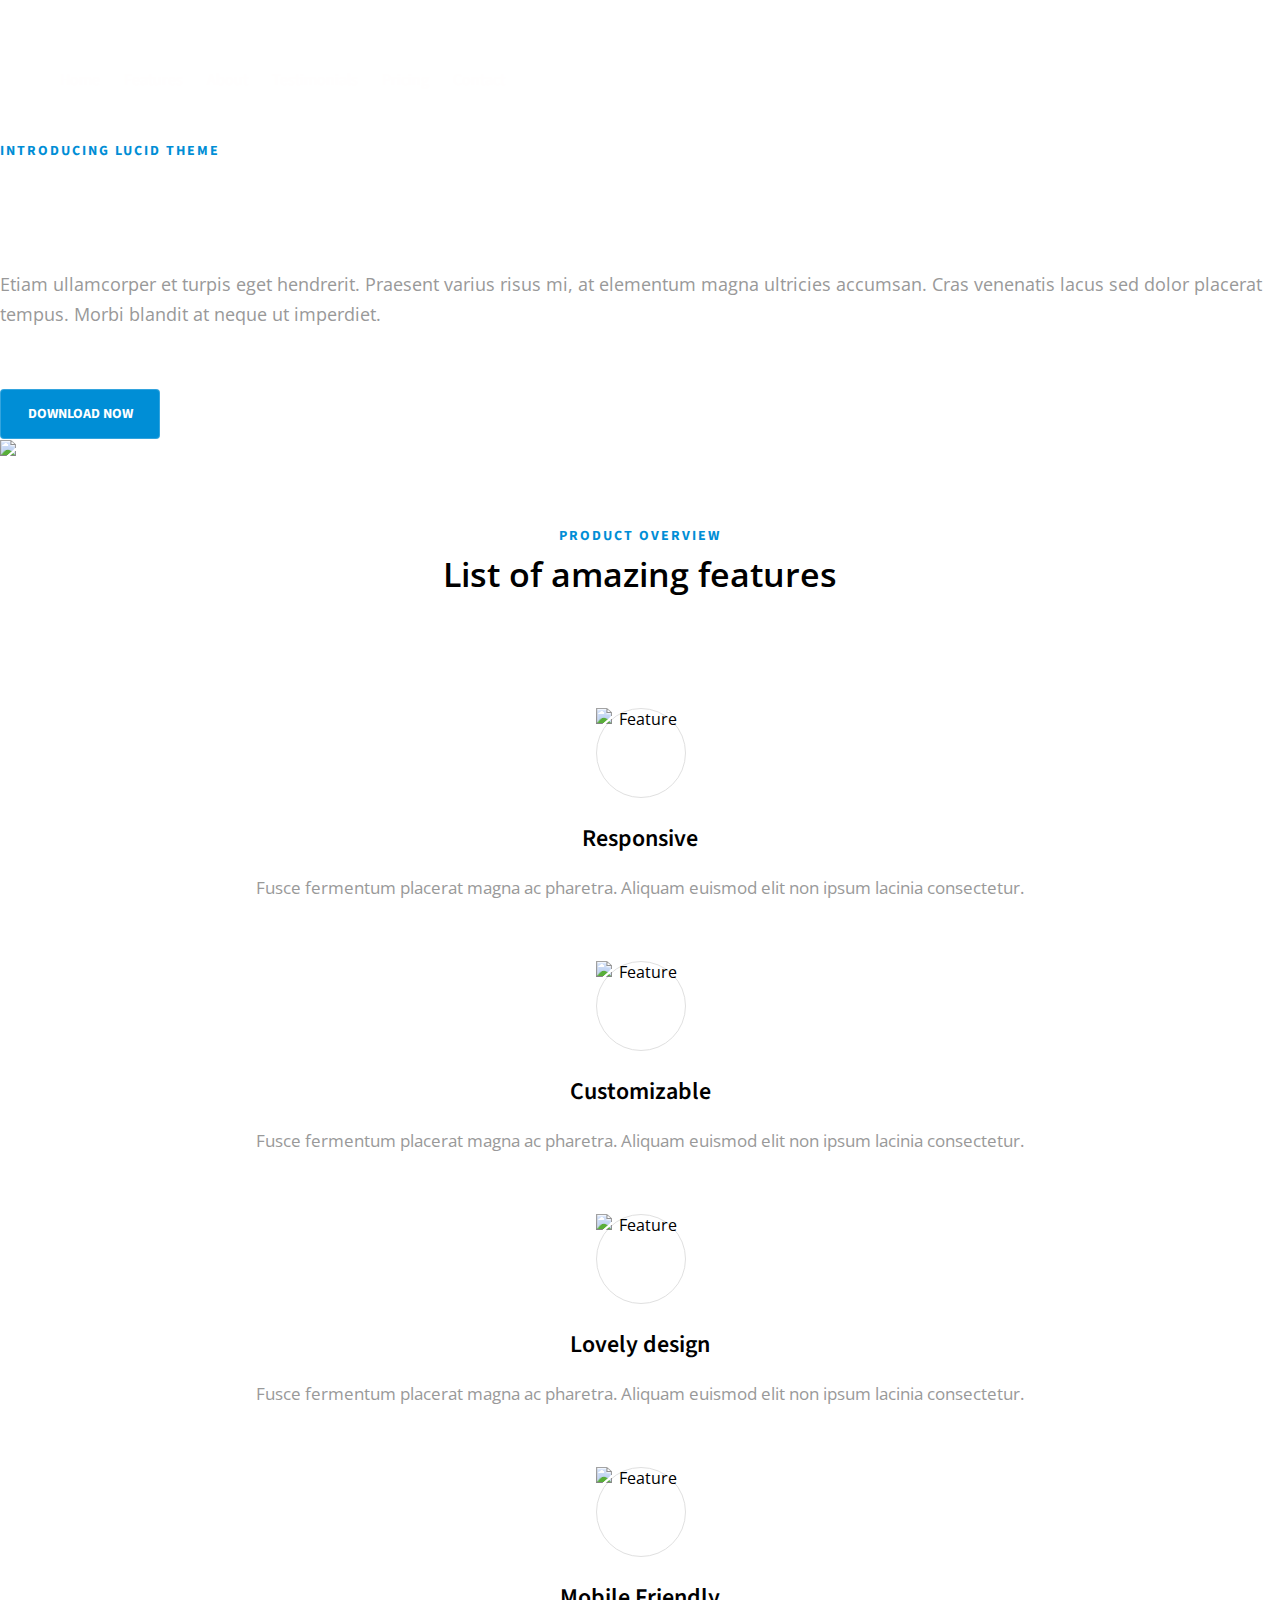
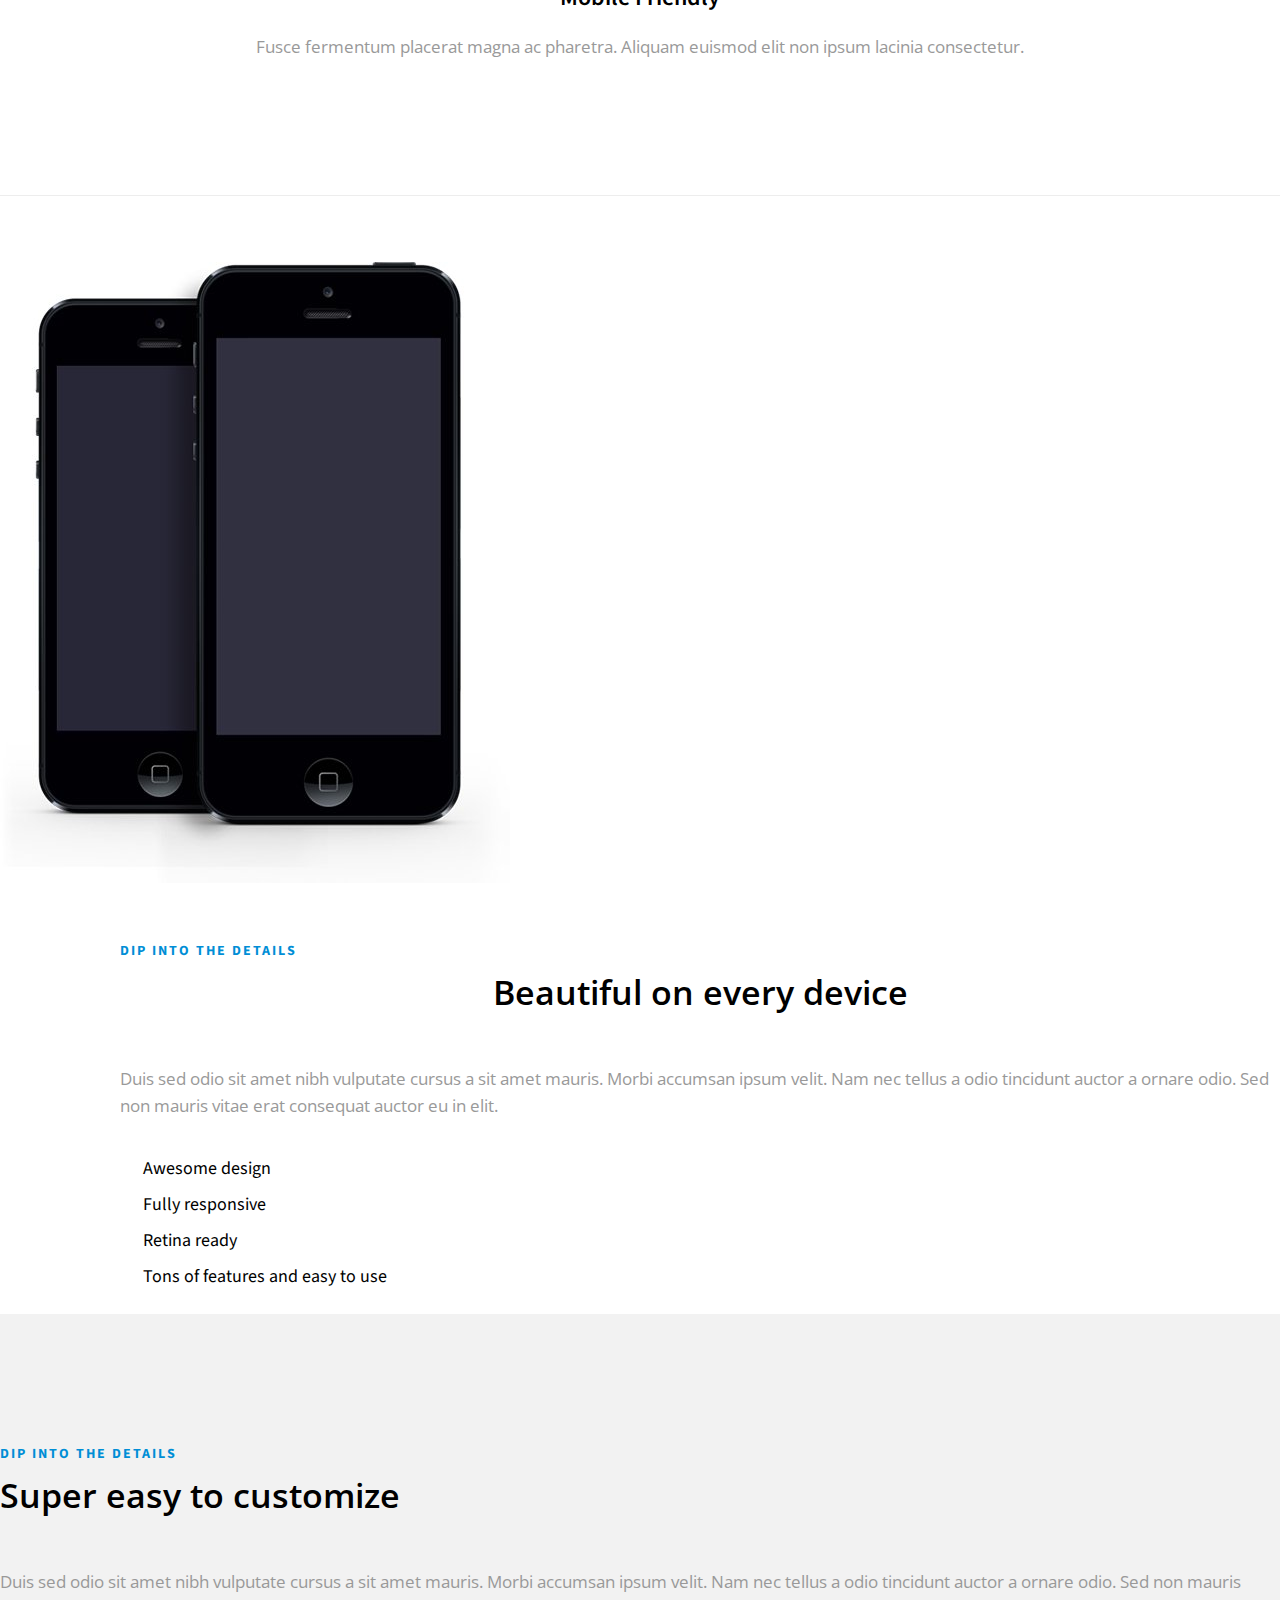
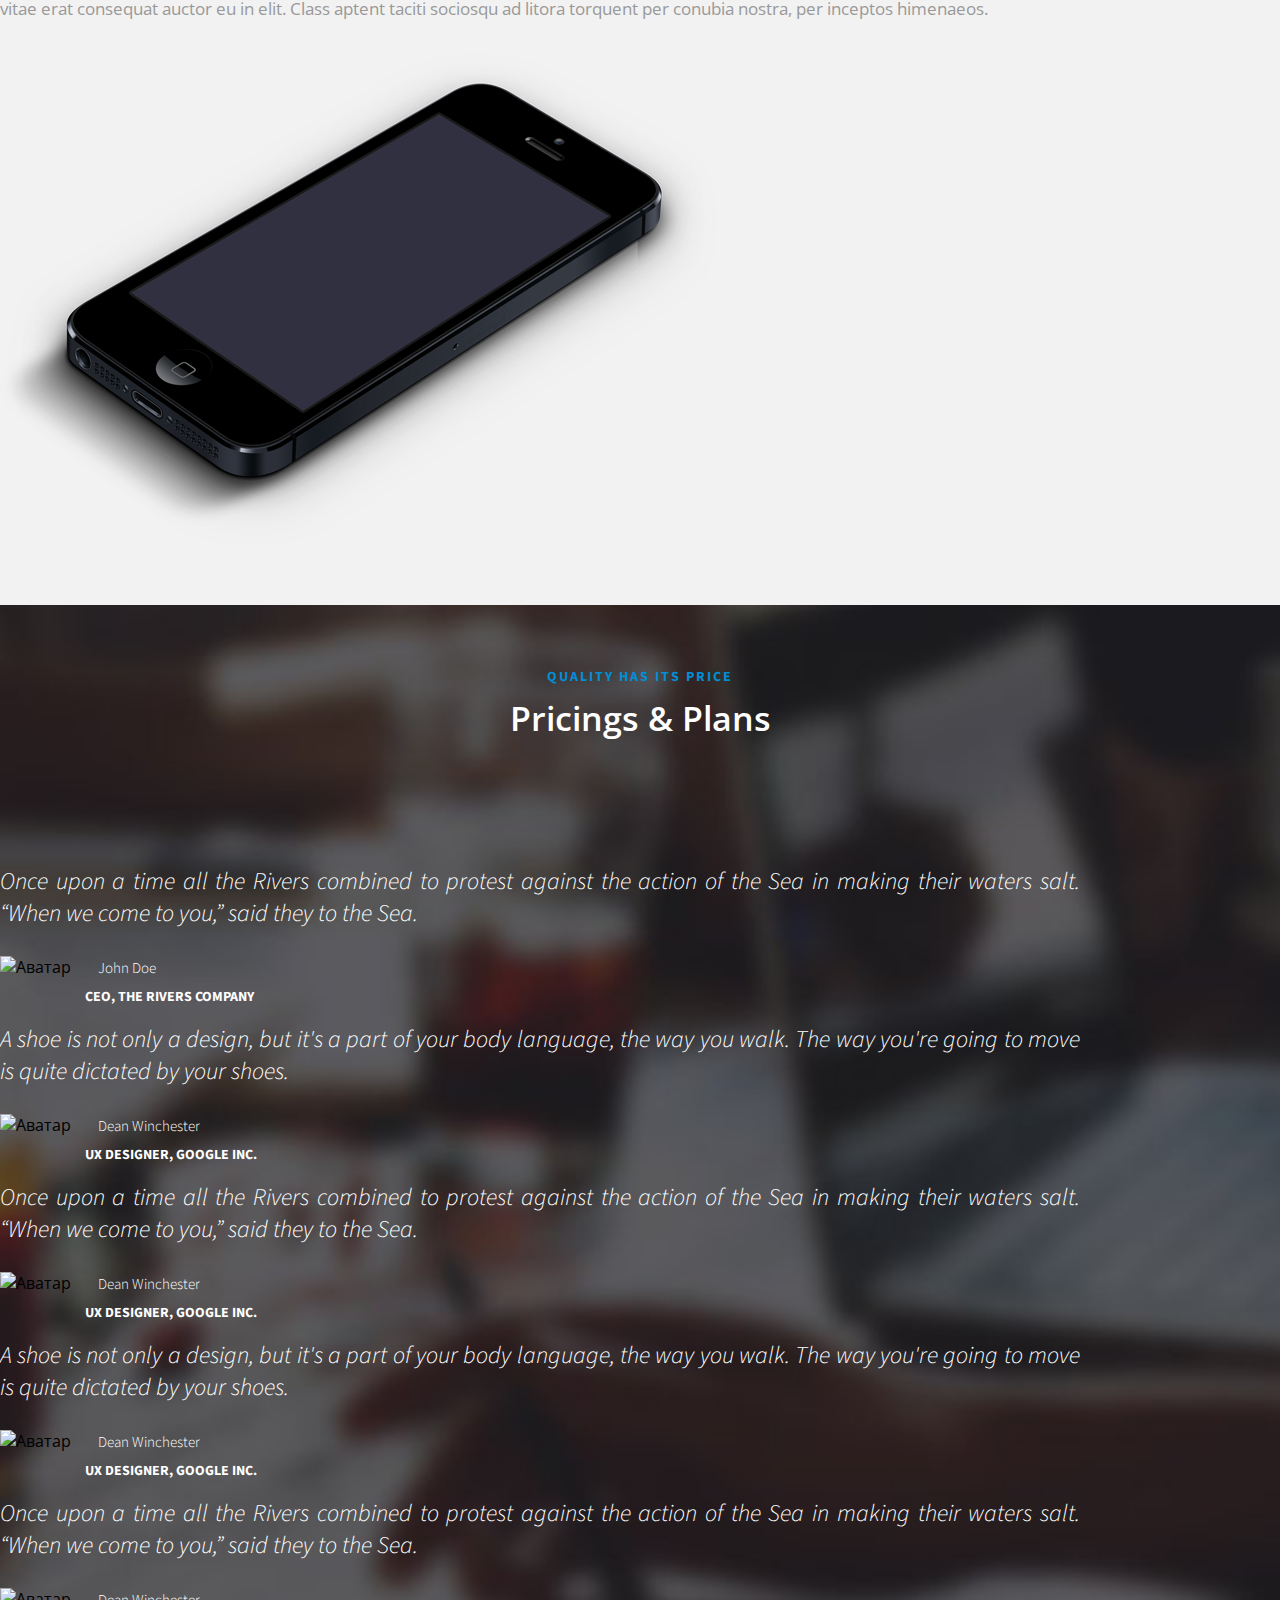
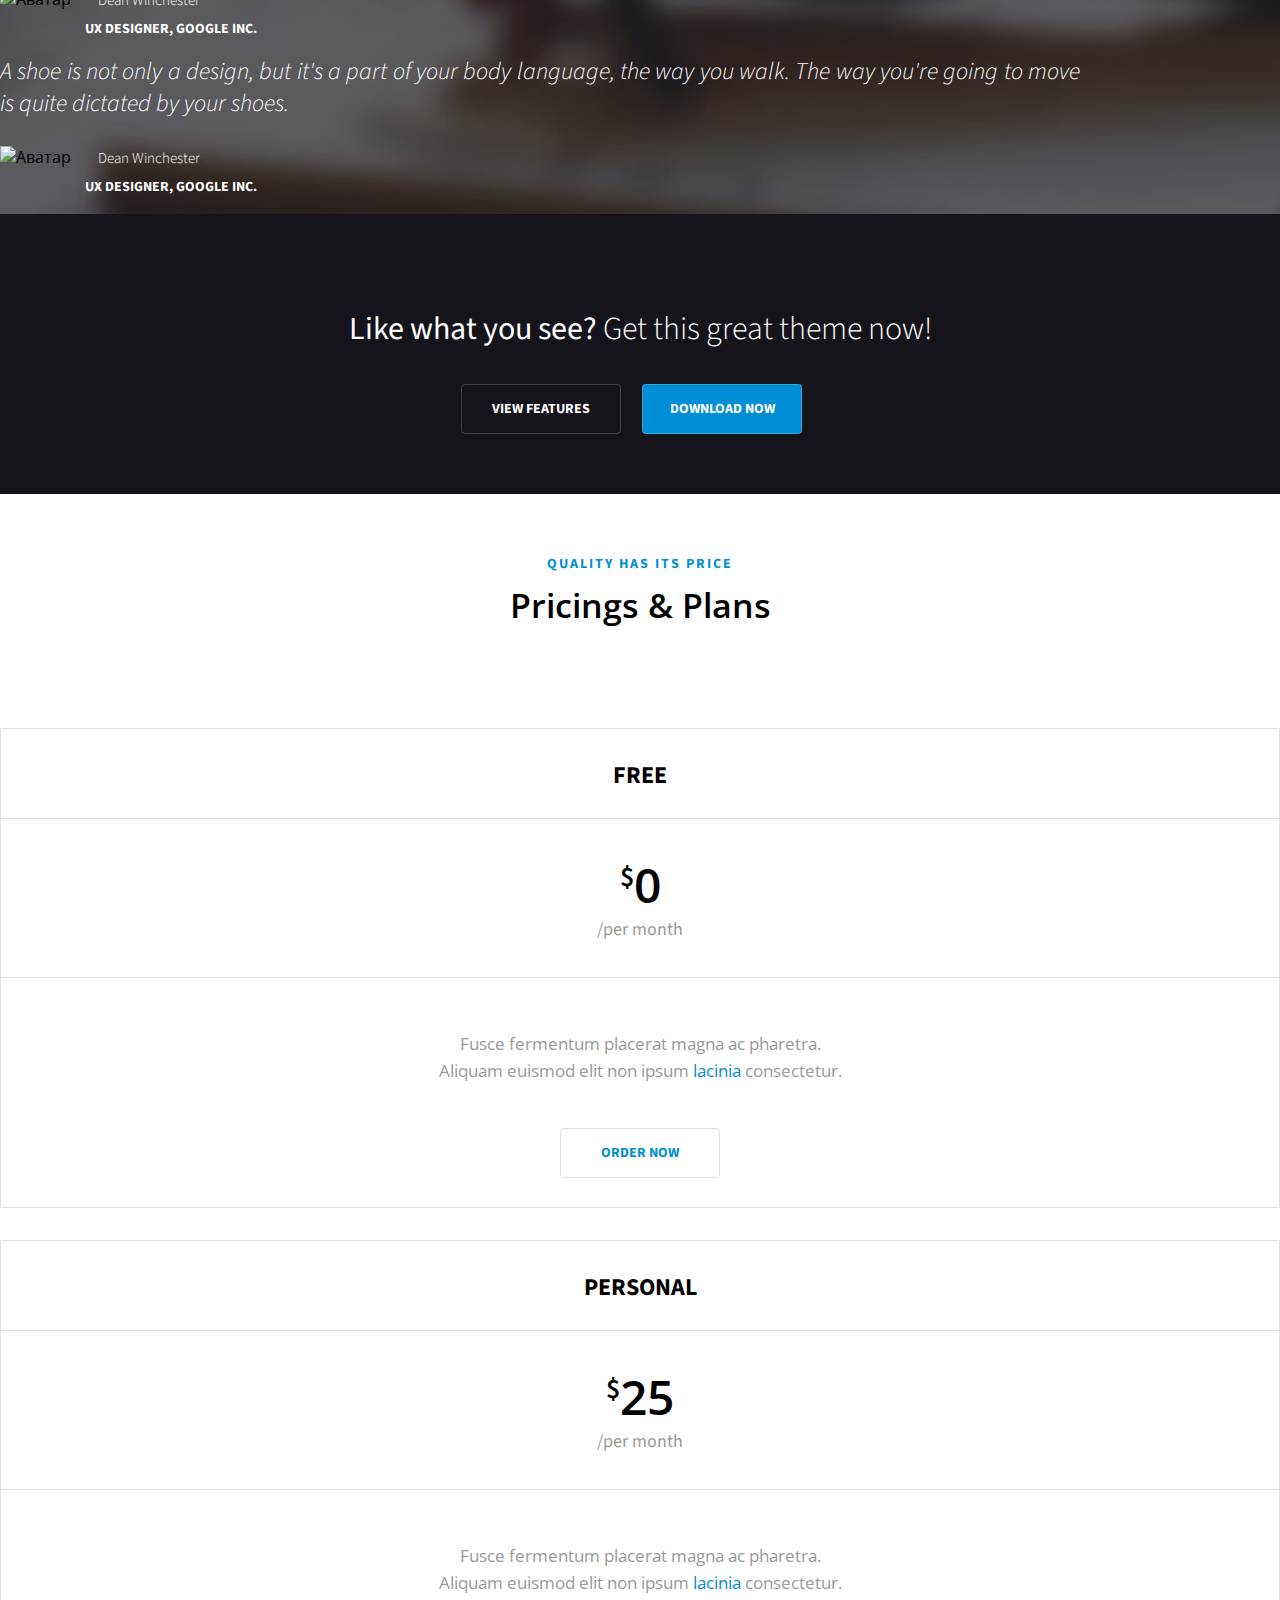
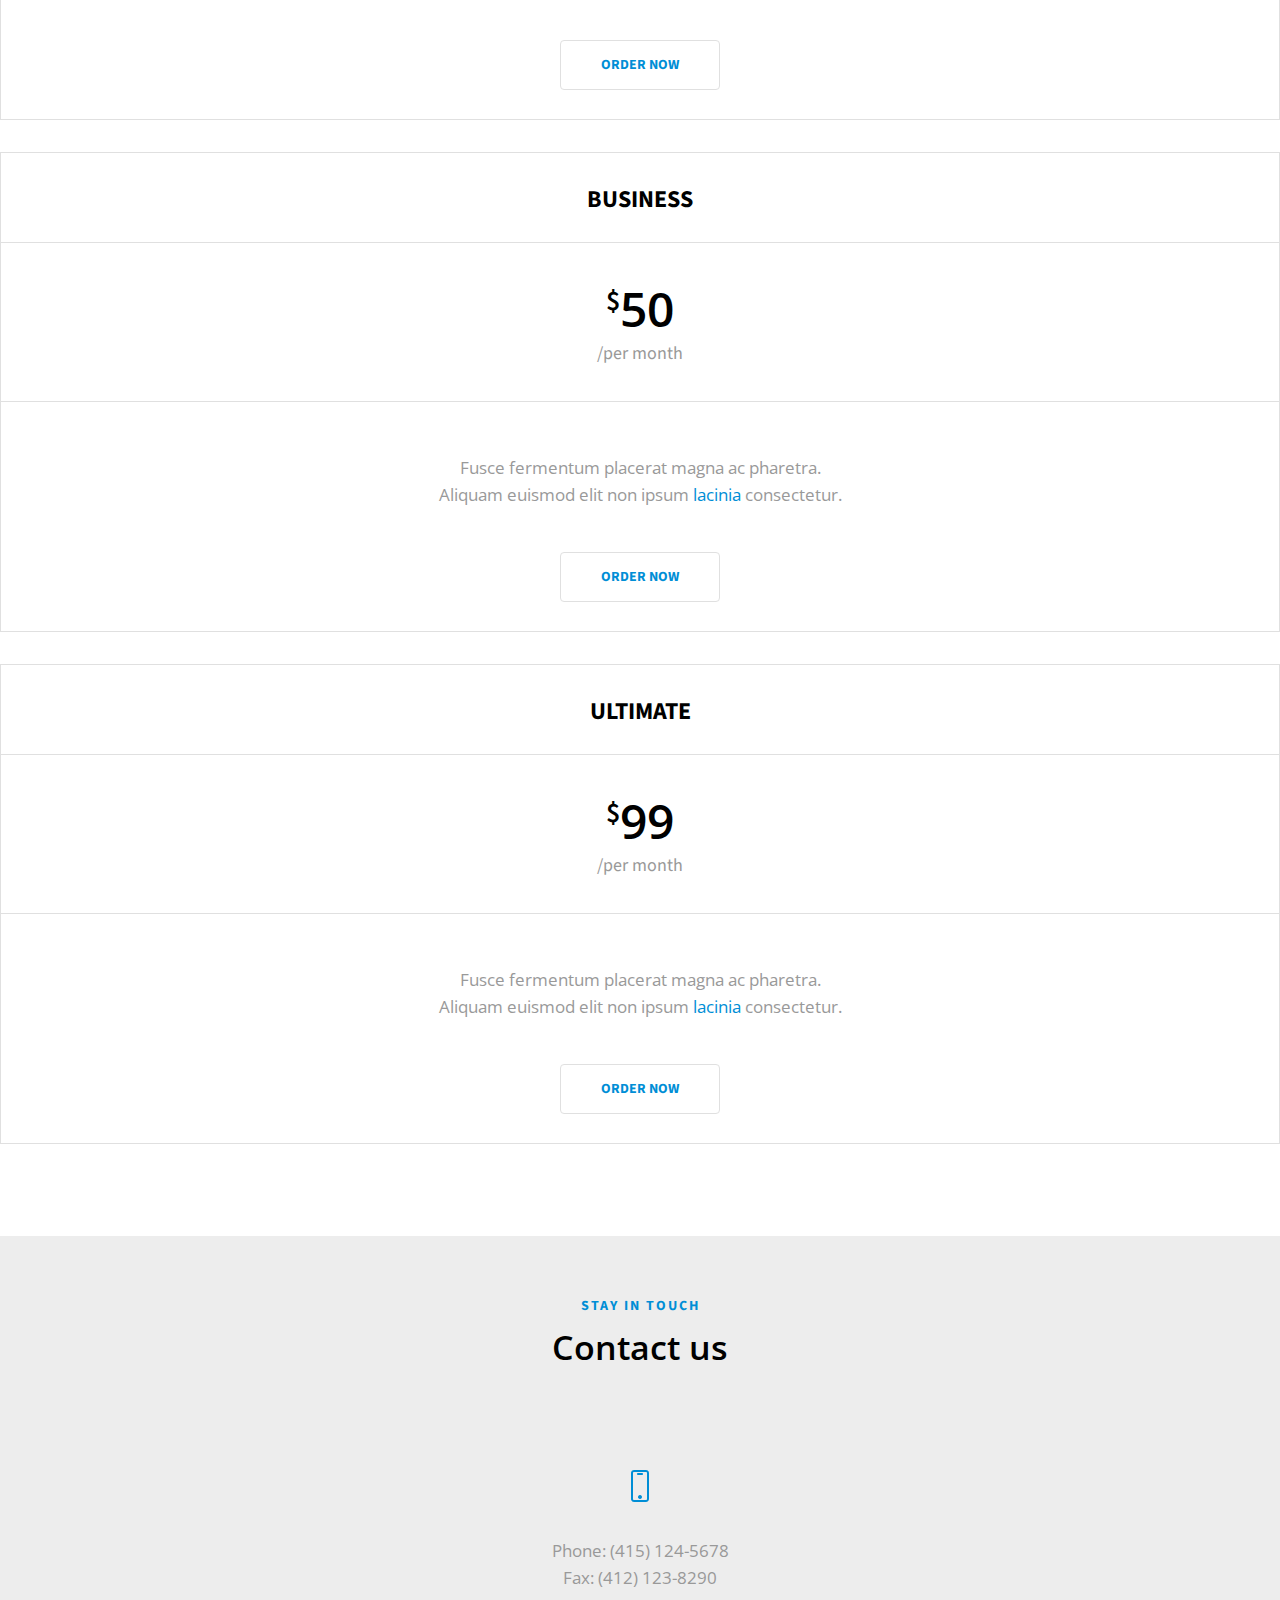
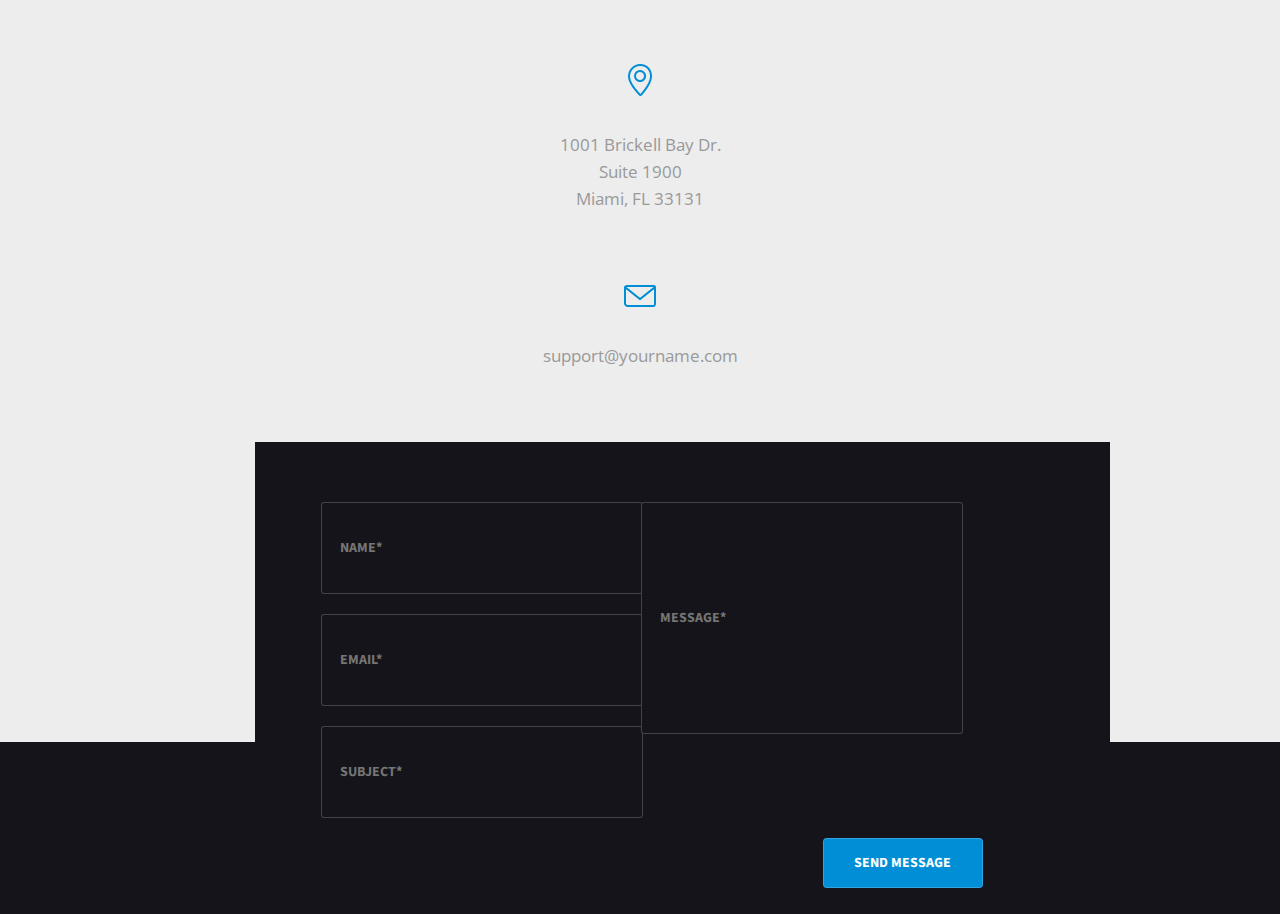
==== index.html @ e07c8252 "Update index.html" ====
<!DOCTYPE html>
<html lang="en">
  <head>
    <meta charset="utf-8">
    <meta http-equiv="X-UA-Compatible" content="IE=edge">
    <meta name="viewport" content="width=device-width, initial-scale=1">
    <!-- The above 3 meta tags *must* come first in the head; any other head content must come *after* these tags -->
    <title>Lucid</title>

    <!-- Подключаю шрифты -->
    <link href="https://fonts.googleapis.com/css?family=Open+Sans" rel="stylesheet">
    <link href="https://fonts.googleapis.com/css?family=Source+Sans+Pro:300,400,600,700,400i" rel="stylesheet">
    <link href="https://fonts.googleapis.com/css?family=Quicksand:700" rel="stylesheet">
    <!-- Bootstrap -->
    <link href="css/bootstrap-grid.css" rel="stylesheet">
    <link href="css/style.css" rel="stylesheet">



  </head>
  <body>
    <header class="header" id="home">
      <div class="container">
        <div class="header-nav">
          <div class="row justify-content-between align-items-center">
            <div class="col-md-auto">
              <div class="logo">Lucid</div>
            </div>
            <!-- /.col -->
            <div class="col-md-auto">
              <div class="header-nav_menu">
                <ul>
                  <li><a href="#home">Home</a></li>
                  <li><a href="#features">Features</a></li>
                  <li><a href="#details">About</a></li>
                  <li><a href="#feedback">Testimonials</a></li>
                  <li><a href="#pricing">Pricing</a></li>
                  <li><a href="#contacts">Contact</a></li>
                </ul>
              </div>
              <!-- /.header-nav_menu -->
            </div>
            <!-- /.col -->
          </div>
          <!-- /.row -->
        </div>
        <!-- /.header-nav -->
        <section class="main">
          <div class="row">
            <div class="col-12 col-md-12 col-lg-6">
              <div class="main-text">
                <div class="main-text_colon">
                  introducing lucid theme
                </div>
                 <!-- /.colon -->
                 <h1 class="main-text_title">
                   Carefully crafted and beautiful landing page.
                 </h1>
                 <!-- /.main-text_title -->
                 <div class="main-text_descr">
                   Etiam ullamcorper et turpis eget hendrerit. Praesent varius risus mi, at elementum magna ultricies accumsan. Cras venenatis lacus sed dolor placerat tempus. Morbi blandit at neque ut imperdiet.
                 </div>
                 <!-- /.main-text_descr -->
                 <button class="btn btn-blue">download now</button>
                 <button class="btn">view features</button>
              </div>
              <!-- /.main-text -->
            </div>
            <!-- /.col-md-5 -->
            <div class="col-12 col-md-12 col-lg-6">
              <div class="main-picture">
                <img src="img/iphone.png" ="iphone">
              </div>
            </div>
            <!-- /.col-md-auto -->
          </div>
          <!-- /.row -->
        </section>
        <!-- /.main -->
      </div>
      <!-- /.container -->
    </header>
    <!-- /.header -->


    <section class="features" id="features">
      <div class="container">
        <div class="features-title">
          <span class="features-title_colon">product overview</span>
          <h2 class="features-title_h2">List of amazing features</h2>
        </div>
        <!-- /.features-title -->
          <div class="row justify-content-center">
            <div class="col-12 col-sm-12 col-md-6 col-lg-3">
              <div class="feature-block">
                <div class="feature-block_img"><img src="img/features/feature-1.png" alt="Feature"></div>
                <!-- /.feature-block_img -->
                <div class="feature-block_title">Responsive</div>
                <!-- /.feature-block_title -->
                <div class="feature-block_descr">Fusce fermentum placerat magna ac pharetra. Aliquam euismod elit non ipsum lacinia consectetur.</div>
                <!-- /.feature-block_descr -->
              </div>
              <!-- /.feature-block -->
            </div>
            <!-- /.col-3 -->
            <div class="col-12 col-sm-12 col-md-6 col-lg-3">
              <div class="feature-block">
                <div class="feature-block_img"><img src="img/features/feature-2.png" alt="Feature"></div>
                <!-- /.feature-block_img -->
                <div class="feature-block_title">Customizable</div>
                <!-- /.feature-block_title -->
                <div class="feature-block_descr">Fusce fermentum placerat magna ac pharetra. Aliquam euismod elit non ipsum lacinia consectetur.</div>
                <!-- /.feature-block_descr -->
              </div>
              <!-- /.feature-block -->
            </div>
            <!-- /.col-3 -->
            <div class="col-12 col-sm-12 col-md-6 col-lg-3">
              <div class="feature-block">
                <div class="feature-block_img"><img src="img/features/feature-3.png" alt="Feature"></div>
                <!-- /.feature-block_img -->
                <div class="feature-block_title">Lovely design</div>
                <!-- /.feature-block_title -->
                <div class="feature-block_descr">Fusce fermentum placerat magna ac pharetra. Aliquam euismod elit non ipsum lacinia consectetur.</div>
                <!-- /.feature-block_descr -->
              </div>
              <!-- /.feature-block -->
            </div>
            <!-- /.col-3 -->
            <div class="col-12 col-sm-12 col-md-6 col-lg-3">
              <div class="feature-block">
                <div class="feature-block_img"><img src="img/features/feature-4.png" alt="Feature"></div>
                <!-- /.feature-block_img -->
                <div class="feature-block_title">Mobile Friendly</div>
                <!-- /.feature-block_title -->
                <div class="feature-block_descr">Fusce fermentum placerat magna ac pharetra. Aliquam euismod elit non ipsum lacinia consectetur.</div>
                <!-- /.feature-block_descr -->
              </div>
              <!-- /.feature-block -->
            </div>
            <!-- /.col-3 -->
          </div>
          <!-- /.row -->
      </div>
      <!-- /.container -->
    </section>
    <!-- /.features -->
    <section class="details" id="details">
      <div class="container">
        <div class="row">
          <div class="col-12 col-md-12 col-lg-6">
            <div class="details-device">
              <img src="img/details/devices.jpg" alt="Devices">
            </div>
            <!-- /.details-device -->
          </div>
          <!-- /.col-5 -->
          <div class="col-12 col-md-12 col-lg-6">
            <div class="details-text">
              <div class="details-text_colon">dip into the details</div>
              <!-- /.details-text_colon -->
              <div class="details-text_title">Beautiful on every device</div>
              <!-- /.details-text-title -->
              <div class="details-text_descr">Duis sed odio sit amet nibh vulputate cursus a sit amet mauris. Morbi accumsan ipsum velit. Nam nec tellus a odio tincidunt auctor a ornare odio. Sed non  mauris vitae erat consequat auctor eu in elit. </div>
              <!-- /.details-text_descr -->
              <div class="details-features">
                <div class="details-features_text">
                  Awesome design<br>
                  Fully responsive<br>
                  Retina ready<br>
                  Tons of features and easy to use
                </div>
              </div>
              <!-- /.details-features -->
            </div>
            <!-- /.details-text -->
          </div>
          <!-- /.col-7 -->
        </div>
        <!-- /.row -->
      </div>
      <!-- /.container -->
    </section>
    <!-- /.details -->

    <section class="customize">
              <div class="container">
                <div class="row">
                  <div class="col-12 col-md-6">
                    <div class="customize-text">
                      <div class="customize-text_colon">dip into the details</div>
                      <!-- /.customize-text_colon -->
                      <div class="customize-text_title">Super easy to customize
                      </div>
                      <!-- /.customize-text_title -->
                      <div class="customize-text_descr">
                        Duis sed odio sit amet nibh vulputate cursus a sit amet mauris. Morbi accumsan ipsum velit. Nam nec tellus a odio tincidunt auctor a ornare odio. Sed non  mauris vitae erat consequat auctor eu in elit. Class aptent taciti sociosqu ad litora torquent per conubia nostra, per inceptos himenaeos.
                      </div>
                      <!-- /.customize-text_descr -->
                    </div>
                    <!-- /.customize-text -->
                  </div>
                  <!-- /.col-5 -->
                  <div class="col-12 col-md-6"><img class="adaptive customize-img" src="img/customize/iphone5.png" alt="Iphone"></div>
                </div>
                <!-- /.row -->
              </div>
              <!-- /.container -->
            </section>
            <!-- /.customize -->

            <section class="feedback" id="feedback">
              <div class="container">
                <div class="feedback-colon">quality has its price</div>
                <!-- /.feedback-colon -->
                <div class="feedback-title">Pricings & Plans</div>
                <!-- /.feedback-title -->
                <div class="feedback-slider adaptive">



                      <div class="slide">
                        <div class="feed">
                          Once upon a time all the Rivers combined to protest against the action of the Sea in making their waters salt. “When we come to you,” said they to the Sea.
                        </div>
                        <div class="person">
                          <img src="img/feedback/ava-1.png" alt="Аватар">
                          <span>John Doe</span><br><p>CEO, THE RIVERS COMPANY</p>
                        </div>
                      </div>
                      <!-- /.slide -->




                          <div class="slide">
                            <div class="feed">
                              A shoe is not only a design, but it's a part of your body language, the way you walk. The way you're going to move is quite dictated by your shoes.
                            </div>
                            <div class="person">
                              <img src="img/feedback/ava-2.png" alt="Аватар">
                              <span>Dean Winchester</span><br><p>UX DESIGNER, GOOGLE INC.</p>
                            </div>
                          </div>
                          <!-- /.slide -->

                          <div class="slide">
                            <div class="feed">
                              Once upon a time all the Rivers combined to protest against the action of the Sea in making their waters salt. “When we come to you,” said they to the Sea.
                            </div>
                            <div class="person">
                              <img src="img/feedback/ava-1.png" alt="Аватар">
                              <span>Dean Winchester</span><br><p>UX DESIGNER, GOOGLE INC.</p>
                            </div>
                          </div>
                          <!-- /.slide -->

                          <div class="slide">
                            <div class="feed">
                              A shoe is not only a design, but it's a part of your body language, the way you walk. The way you're going to move is quite dictated by your shoes.
                            </div>
                            <div class="person">
                              <img src="img/feedback/ava-2.png" alt="Аватар">
                              <span>Dean Winchester</span><br><p>UX DESIGNER, GOOGLE INC.</p>
                            </div>
                          </div>
                          <!-- /.slide -->

                          <div class="slide">
                            <div class="feed">
                              Once upon a time all the Rivers combined to protest against the action of the Sea in making their waters salt. “When we come to you,” said they to the Sea.
                            </div>
                            <div class="person">
                              <img src="img/feedback/ava-1.png" alt="Аватар">
                              <span>Dean Winchester</span><br><p>UX DESIGNER, GOOGLE INC.</p>
                            </div>
                          </div>
                          <!-- /.slide -->

                          <div class="slide">
                            <div class="feed">
                              A shoe is not only a design, but it's a part of your body language, the way you walk. The way you're going to move is quite dictated by your shoes.
                            </div>
                            <div class="person">
                              <img src="img/feedback/ava-2.png" alt="Аватар">
                              <span>Dean Winchester</span><br><p>UX DESIGNER, GOOGLE INC.</p>
                            </div>
                          </div>
                          <!-- /.slide -->


                </div>
                <!-- /.feedback-slider -->




              </div>
              <!-- /.container -->
              <div class="feedback-footer">
                  <div class="container">
                    <div class="feedback-footer_text">
                      <span>Like what you see? <p>Get this great theme now!</p></span>
                    </div>
                  <div class="feedback-btns">
                    <button class="btn">view features</button>
                    <button class="btn btn-blue">download now</button>
                  </div>
                  </div>
              </div>
            </section>
            <!-- /.feedback -->

            <section class="pricing" id="pricing">
              <div class="container">
                <div class="pricing-title_colon">quality has its price</div>
                <!-- /.pricing-title_colon -->
                <div class="pricing-title">Pricings & Plans</div>
                <!-- /.pricing-title -->
                <div class="row">
                  <div class="col-12 col-md-6 col-lg-3">
                    <div class="price-block">
                      <div class="price-block_title">Free</div>
                      <!-- /.price-block_title -->
                      <div class="price-block_cost"><div class="price"><sup>$</sup>0</div><div class="price-descr">/per month</div></div>

                      <!-- /.price-block_cost -->
                      <div class="price-block_descr">
                        Fusce fermentum placerat magna ac pharetra.  <br> Aliquam euismod elit non ipsum <span class="blue">lacinia</span> consectetur.<button class="price-block_btn">order now</button></div>
                      <!-- /.price-block_descr -->
                    </div>
                    <!-- /.price-block -->


                  </div>
                  <!-- /.col-3 -->
                  <div class="col-12 col-md-6 col-lg-3"><div class="price-block">
                    <div class="price-block_title">Personal</div>
                    <!-- /.price-block_title -->
                    <div class="price-block_cost"><div class="price"><sup>$</sup>25</div><div class="price-descr">/per month</div></div>
                    <!-- /.price-block_cost -->
                    <div class="price-block_descr">Fusce fermentum placerat magna ac pharetra.  <br> Aliquam euismod elit non ipsum <span class="blue">lacinia</span> consectetur.<button class="price-block_btn">order now</button></div>
                    <!-- /.price-block_descr -->
                  </div>
                  <!-- /.price-block --></div>


                  <!-- /.col-3 -->
                  <div class="col-12 col-md-6 col-lg-3"><div class="price-block">
                    <div class="price-block_title">Business</div>
                    <!-- /.price-block_title -->
                    <div class="price-block_cost"><div class="price"><sup>$</sup>50</div><div class="price-descr">/per month</div></div>
                    <!-- /.price-block_cost -->
                    <div class="price-block_descr">Fusce fermentum placerat magna ac pharetra.  <br> Aliquam euismod elit non ipsum <span class="blue">lacinia</span> consectetur.<button class="price-block_btn">order now</button></div>
                    <!-- /.price-block_descr -->
                  </div>
                  <!-- /.price-block --></div>


                  <!-- /.col-3 -->
                  <div class="col-12 col-md-6 col-lg-3"><div class="price-block">
                    <div class="price-block_title">Ultimate</div>
                    <!-- /.price-block_title -->
                    <div class="price-block_cost"><div class="price"><sup>$</sup>99</div><div class="price-descr">/per month</div></div>
                    <!-- /.price-block_cost -->
                    <div class="price-block_descr">Fusce fermentum placerat magna ac pharetra.  <br> Aliquam euismod elit non ipsum <span class="blue">lacinia</span> consectetur.<button class="price-block_btn">order now</button></div>
                    <!-- /.price-block_descr -->
                  </div>
                  <!-- /.price-block --></div>


                  <!-- /.col-3 -->
                </div>
                <!-- /.row -->
              </div>
              <!-- /.container -->
            </section>
            <!-- /.pricing -->

            <section class="contacts" id="contacts">
              <div class="container">
              <div class="contacts-colon">stay in touch</div>
              <!-- /.contacts-colon -->
              <div class="contacts-title">Contact us</div>
              <!-- /.contacts-title -->
              <div class="row">
                <div class="col-12 col-md-4">
                  <img src="img/contacts/phone.png" alt="#">
                  <div class="contacts-descr">Phone: (415) 124-5678 <br>Fax: (412) 123-8290</div>
                  <!-- /.contacts_descr -->
                </div>
                <!-- /.col-4 -->
                <div class="col-12 col-md-4">
                  <img src="img/contacts/pointer.png" alt="#">
                  <div class="contacts-descr">1001 Brickell Bay Dr. <br> Suite 1900 <br> Miami, FL 33131</div>
                  <!-- /.contacts_descr -->
                </div>
                <!-- /.col-4 -->
                <div class="col-12 col-md-4">
                  <img src="img/contacts/envelope.png" alt="#">
                  <div class="contacts-descr">support@yourname.com</div>
                  <!-- /.contacts_descr -->
                </div>
                <!-- /.col-4 -->
              </div>
              <!-- /.row -->
              <form action="#" class="form">
                <input type="text" class="name" placeholder="name*">
                <input type="text" class="email" placeholder="email*">
                <input type="text" class="subject" placeholder="subject*">
                <input type="text" class="message" id="message" placeholder="message*">
                <button class="form-btn">send message</button>
              </form>
              <!-- /.form -->

              </div>
              <!-- /.container -->


            </section>
            <!-- /.contacts -->
              <div class="map">
                <script type="text/javascript" charset="utf-8" async src="https://api-maps.yandex.ru/services/constructor/1.0/js/?um=constructor%3Af42471c50ee5154eb6b788e3b266eca32721ac2795b02c4d9a5a26ad4ad088de&amp;width=100%25&amp;height=460&amp;lang=ru_RU&amp;scroll=false"></script>
              </div>

            <footer class="footer">
              <div class="container">
                <div class="icons">
                  <img src="img/footer/icons.png" alt="">
                </div>
                <!-- /.icons -->
                <div class="copyright">copyright © 2014 lucid onepage theme</div>
                <!-- /.copyright -->
              </div>
              <!-- /.container -->
            </footer>
            <!-- /.footer -->


    <!-- jQuery (necessary for Bootstrap's JavaScript plugins) -->
    <script src="https://ajax.googleapis.com/ajax/libs/jquery/1.12.4/jquery.min.js"></script>
    <!-- Include all compiled plugins (below), or include individual files as needed -->
    <script src="js/bootstrap.min.js"></script>
    <link rel="stylesheet" type="text/css" href="slick/slick.css"/>
     <!-- // Add the new slick-theme.css if you want the default styling -->
    <link rel="stylesheet" type="text/css" href="slick/slick-theme.css"/>
    <script type="text/javascript" src="//code.jquery.com/jquery-1.11.0.min.js"></script>
    <script type="text/javascript" src="//code.jquery.com/jquery-migrate-1.2.1.min.js"></script>
    <script type="text/javascript" src="slick/slick.min.js"></script>



    <script type="text/javascript">
          $(document).ready(function(){
            $('.feedback-slider').slick({
      infinite: true,
      slidesToShow: 2,
      responsive: [
    {
      breakpoint: 960,
      settings: {
        slidesToShow: 2,
        slidesToScroll: 2,
        infinite: true,
        dots: true
      }
    },
    {
      breakpoint: 720,
      settings: {
        slidesToShow: 1,
        slidesToScroll: 1
      }
    },
    {
      breakpoint: 576,
      settings: {
        slidesToShow: 1,
        slidesToScroll: 1
      }
    }
    // You can unslick at a given breakpoint now by adding:
    // settings: "unslick"
    // instead of a settings object
  ],
      autoplay: true,
      slidesToScroll: 2,
      dots: true,
      arrows: false
    });
      });
      </script>
  </body>
</html>
---- css/style.css ----
body{margin:0;padding:0;font-family:'Open Sans',sans-serif;-webkit-box-sizing:border-box;box-sizing:border-box}
.logo{color:#fff;font-family:'Quicksand';font-size:24px;font-weight:700;text-transform:uppercase}
.header{background-color:#16151b;background:url(../img/main.png) no-repeat;background-size:cover;position:relative;z-index:0}
.header-nav{padding-top:22px;margin-bottom:50px}
.header-nav_menu ul{list-style:none}
.header-nav_menu li{display:inline;margin-left:20px}
.header-nav_menu li:hover{position:relative}
.header-nav_menu li:hover::before{content:'';display:inline;position:absolute;width:42px;height:2px;background:url(../img/stripe.png);margin-top:30px;text-align:center;left:50%;margin-left:-21px}
.header-nav_menu a{color:#fffefe;font-family:'Source Sans Pro';font-size:16px;font-weight:400;text-decoration:none}
.main-text_title{margin-top:13px;margin-bottom:30px;color:#fff;font-size:48px;font-weight:600;line-height:65px}
.main-text_colon{font-family:'Source Sans Pro';color:#008ed6;text-transform:uppercase;font-size:14px;font-weight:700;letter-spacing:2px}
.main-text_descr{font-size:18px;color:#999;font-weight:400;margin-bottom:60px;line-height:30px}
.main-text-picture{text-align:center;margin-left:50px}
.features-title_colon{display:block;font-family:'Source Sans Pro';color:#008ed6;text-transform:uppercase;font-size:14px;font-weight:700;letter-spacing:2px;margin-bottom:5px}
.features{padding-top:65px;padding-bottom:75px}
.features-title{text-align:center}
.features-title_h2{font-size:34px;font-weight:600;margin-top:0;margin-bottom:111px;position:relative}
.features-title_h2::after{content:'';position:absolute;width:42px;height:2px;background:url(../img/stripe.png);margin-top:85px;-webkit-transform:translate(-212px,-50%);transform:translate(-212px,-50%)}
.feature-block_descr{font-size:17px;color:#999;font-weight:400;margin-bottom:60px;line-height:27px}
.feature-block{text-align:center;z-index:1}
.feature-block_title{font-family:'Source Sans Pro';font-size:24px;font-weight:600;margin-bottom:18px}
.feature-block_img{position:relative;width:88px;height:88px;margin:0 auto;margin-bottom:25px}
.feature-block_img::before{content:'';position:absolute;width:100%;height:100%;border:1px solid #e0e0e0;background:transparent;border-radius:50%;left:50%;margin-left:-44px;z-index:-1}
.feature-block_img img{display:block;vertical-align:middle;margin:auto;position:absolute;top:0;left:0;bottom:0;right:0}
.btn{color:#fff;font-family:'Source Sans Pro';font-size:14px;background:transparent;width:160px;height:50px;border:1px solid rgba(255,255,255,0.2);font-weight:700;text-transform:uppercase;border-radius:4px;margin-right:17px;outline:none;cursor:pointer}
.btn-blue{background-color:#008ed6}
.details{border-top:1px solid #ededed;padding-top:66px;padding-bottom:19px}
.details-features{font-family:'Source Sans Pro';font-weight:400;font-size:18px;line-height:36px;position:relative}
.details-features_text{margin-left:23px}
.details-features::before{content:'';position:absolute;width:100%;height:124%;background:url(../img/details/icons.png) no-repeat;margin-top:9px;margin-right:10px}
.details-text{margin-top:53px;margin-left:120px}
.details-text_colon{display:block;font-family:'Source Sans Pro';color:#008ed6;text-transform:uppercase;font-size:14px;font-weight:700;letter-spacing:2px;margin-bottom:8px}
.details-text_title{font-size:34px;font-weight:600;margin-top:0;margin-bottom:50px; text-align: center;}
.details-text_title::after{content:'';position:absolute;width:42px;height:2px;background:url(../img/stripe.png);margin-top:70px;-webkit-transform:translate(-396px,-50%);transform:translate(-396px,-50%)}
.details-text_descr{font-size:17px;color:#999;font-weight:400;margin-bottom:32px;line-height:27px}
.customize{padding-top:60px;padding-bottom:50px;background-color:#f2f2f2}
.customize-img{margin-bottom:10px;margin-right:50px}
.customize-text{margin-top:70px}
.customize-text_colon{display:block;font-family:'Source Sans Pro';color:#008ed6;text-transform:uppercase;font-size:14px;font-weight:700;letter-spacing:2px;margin-bottom:8px}
.customize-text_title{font-size:34px;font-weight:600;margin-top:0;margin-bottom:50px}
.customize-text_title::after{content:'';position:absolute;width:42px;height:2px;background:url(../img/stripe.png);margin-top:70px;-webkit-transform:translate(-384px,-50%);transform:translate(-384px,-50%)}
.customize-text_descr{font-size:17px;color:#999;font-weight:400;margin-bottom:32px;line-height:27px}
.feedback{padding-top:62px;background:url(../img/feedback/back.jpg) center no-repeat;background-size:cover}
.feedback-btns{display:inline;margin-left:155px}
.feedback-footer{background-color:#15141a;padding-top:60px;padding-bottom:60px}
.feedback-footer_text{color:#fff;display:inline-block}
.feedback-footer_text p{display:inline-block;font-family:"Source Sans Pro";font-weight:300;font-size:32px}
.feedback-footer_text span{font-family:"Source Sans Pro";font-size:32px;font-weight:400}
.feedback-slider{width:1120px;height:326px}
.feedback-colon{display:block;font-family:'Source Sans Pro';color:#008ed6;text-transform:uppercase;font-size:14px;font-weight:700;letter-spacing:2px;margin-bottom:8px;text-align:center}
.feedback-title{font-size:34px;font-weight:600;margin-top:0;margin-bottom:125px;text-align:center;color:#fff}
.feedback-title::after{content:'';position:absolute;width:42px;height:2px;background:url(../img/stripe.png);margin-top:70px;-webkit-transform:translate(-145px,-50%);transform:translate(-145px,-50%)}
.feed{color:#fff;font-family:"Source Sans Pro";font-style:italic;font-size:24px;font-weight:300;line-height:32px;margin-bottom:26px;text-align:justify}
.slide{margin-right:40px;outline:none}
.person p{margin-top:5px;margin-left:85px;color:#fff;font-family:"Source Sans Pro";font-weight:700;line-height:26px;text-transform:uppercase;font-size:14px}
.person span{margin-top:5px;margin-left:27px;color:#fff;font-family:"Source Sans Pro";font-weight:300;font-size:15px}
.person img{float:left}
.pricing{padding-top:60px;padding-bottom:60px}
.pricing-title{font-size:34px;font-weight:600;margin-top:0;margin-bottom:50px;text-align:center;margin-bottom:100px}
.pricing-title::after{content:'';position:absolute;width:42px;height:2px;background:url(../img/stripe.png);margin-top:70px;-webkit-transform:translate(-145px,-50%);transform:translate(-145px,-50%)}
.pricing-title_colon{display:block;font-family:'Source Sans Pro';color:#008ed6;text-transform:uppercase;font-size:14px;font-weight:700;letter-spacing:2px;margin-bottom:8px;text-align:center}
.price{font-size:48px;font-weight:600}
.price sup{font-family:"Source Sans Pro";font-size:28px;font-weight:600}
.price-descr{font-family:"Source Sans Pro";font-weight:400;color:#999;font-size:18px}
.price-block{text-align:center}
.price-block_title{font-family:"Source Sans Pro";font-size:24px;font-weight:700;text-transform:uppercase;border:1px solid #e0e0e0;padding-top:29px;padding-bottom:25px}
.price-block_cost{border:1px solid #e0e0e0;border-top:transparent;padding-top:33px;padding-bottom:35px}
.price-block_cost:hover{color:#fff;background-color:#008ed6}
.price-block_cost:hover .price-descr{color:#fff}
.price-block_descr{font-size:17px;color:#999;font-weight:400;margin-bottom:32px;line-height:27px;border:1px solid #e0e0e0;border-top:transparent;padding-top:52px;padding-bottom:29px}
.price-block_btn{display:block;color:#008ed6;font-family:'Source Sans Pro';font-size:14px;background:#fff;width:160px;height:50px;border:1px solid #e0e0e0;font-weight:700;text-transform:uppercase;border-radius:4px;margin:0 auto;margin-top:44px;outline:none;cursor:pointer}
.price-block_btn:hover{background-color:#008ed6;color:#fff}
.blue{color:#008ed6}
.contacts{text-align:center;background-color:#ededed;padding-top:60px;padding-bottom:300px;position:relative}
.contacts-descr{font-size:17px;color:#999;font-weight:400;line-height:27px;margin-top:30px;margin-bottom:73px}
.contacts-colon{display:block;font-family:'Source Sans Pro';color:#008ed6;text-transform:uppercase;font-size:14px;font-weight:700;letter-spacing:2px;margin-bottom:8px;text-align:center}
.contacts-title{font-size:34px;font-weight:600;margin-top:0;margin-bottom:50px;text-align:center;margin-bottom:100px}
.contacts-title::after{content:'';position:absolute;width:42px;height:2px;background:url(../img/stripe.png);margin-top:70px;-webkit-transform:translate(-100px,-50%);transform:translate(-100px,-50%)}
.form{width:770px;height:360px;background-color:#15141a;padding-top:60px;padding-bottom:40px;position:absolute;padding-right:85px;left:50%;margin-left:-385px;z-index:1}
.form-btn{color:#fff;font-family:'Source Sans Pro';font-size:14px;background-color:#008ed6;width:160px;height:50px;border:1px solid rgba(255,255,255,0.2);font-weight:700;text-transform:uppercase;border-radius:4px;margin-left:525px;outline:none;cursor:pointer}
.form input{display:block;width:300px;height:50px;border:1px solid rgba(255,255,255,0.2);background-color:#15141a;border-radius:3px;margin-bottom:20px;padding-top:20px;padding-bottom:20px;padding-left:18px;text-transform:uppercase;font-family:"Source Sans Pro";font-size:14px;font-weight:700;color:rgba(0,0,0,0.2);margin-right:15px;margin-left:66px;caret-color:#fff;outline:none}
#message{width:300px;height:190px;border:1px solid rgba(255,255,255,0.2);border-radius:3px;position:absolute;top:60px;left:320px}
.map{padding:0;margin:0}
.footer{background-color:#15141a;padding-top:57px;padding-bottom:45px;text-align:center}
.copyright{font-family:"Source Sans Pro";color:#444348;font-size:14px;font-weight:600;text-transform:uppercase;line-height:48px}
.adaptive{display:block;max-width:100%;height:auto}
@media (max-width: 576px) {
.btn{display:inline;margin-right:0;margin-bottom:20px}
.logo{text-align:center;font-size:30px}
.header-nav_menu{margin:0 auto}
.header-nav_menu ul li{display:block;text-align:center;margin-left:0;margin-top:10px;font-size:28px;margin-right:34px;text-transform:uppercase}
.header-nav_menu ul li:hover::before{margin-top:38px}
.main-text{text-align:center}
.main-text_colon{text-align:center}
.main-text_title{text-align:center;font-size:40px}
.main-text_descr{text-align:center;margin-bottom:20px}
.main-picture{display:none}
.features-title_h2::after{left:50%;margin-left:-21px;-webkit-transform:translate(0,0);transform:translate(0,0)}
.details-text_title::after{left:50%;margin-left:-21px;-webkit-transform:translate(0,0);transform:translate(0,0)}
.details-features::before{display:none}
.details-features_text{margin:0 auto;line-height:40px; text-align: center}
.details-text{text-align:center;margin:0 auto;margin-top:30px}
.details-text_colon{text-align:center}
.details-device img{max-width:100%;height:auto}
.customize-text{text-align:center;margin-top:15px}
.feedback-title{margin-bottom:50px}
.feedback-footer{text-align:center}
.feedback-btns{margin:0}
.slick-slide{margin:10px}
.price-block_btn{background-color:#008ed6;color:#fff}
.price-block_cost{color:#fff;background-color:#008ed6}
.price-descr{color:#fff}
.contacts{padding-bottom:0}
.form{margin:0;position:static;width:auto;height:auto;padding:0;padding-top:20px;padding-bottom:20px}
.form-btn{margin:0}
.form input{top:50%;width:80%;margin:0 auto;margin-bottom:15px;vertical-align:middle}
#message{position:static;width:80%;height:auto;margin:0 auto;margin-bottom:15px;vertical-align:middle}
}
@media (max-width: 768px) {
.customize-text{margin-top:20px}
.details-text{margin:0;text-align:left}
.feedback-footer_text{text-align:center}
.main-text{text-align:center}
.main-picture{margin-top:40px;text-align:center}
}
@media (max-width: 1300px) {
.feedback-footer{text-align:center}
.feedback-btns{text-align:center;margin:0 auto;display:block}
.feedback-footer_text{margin:0 auto}
}
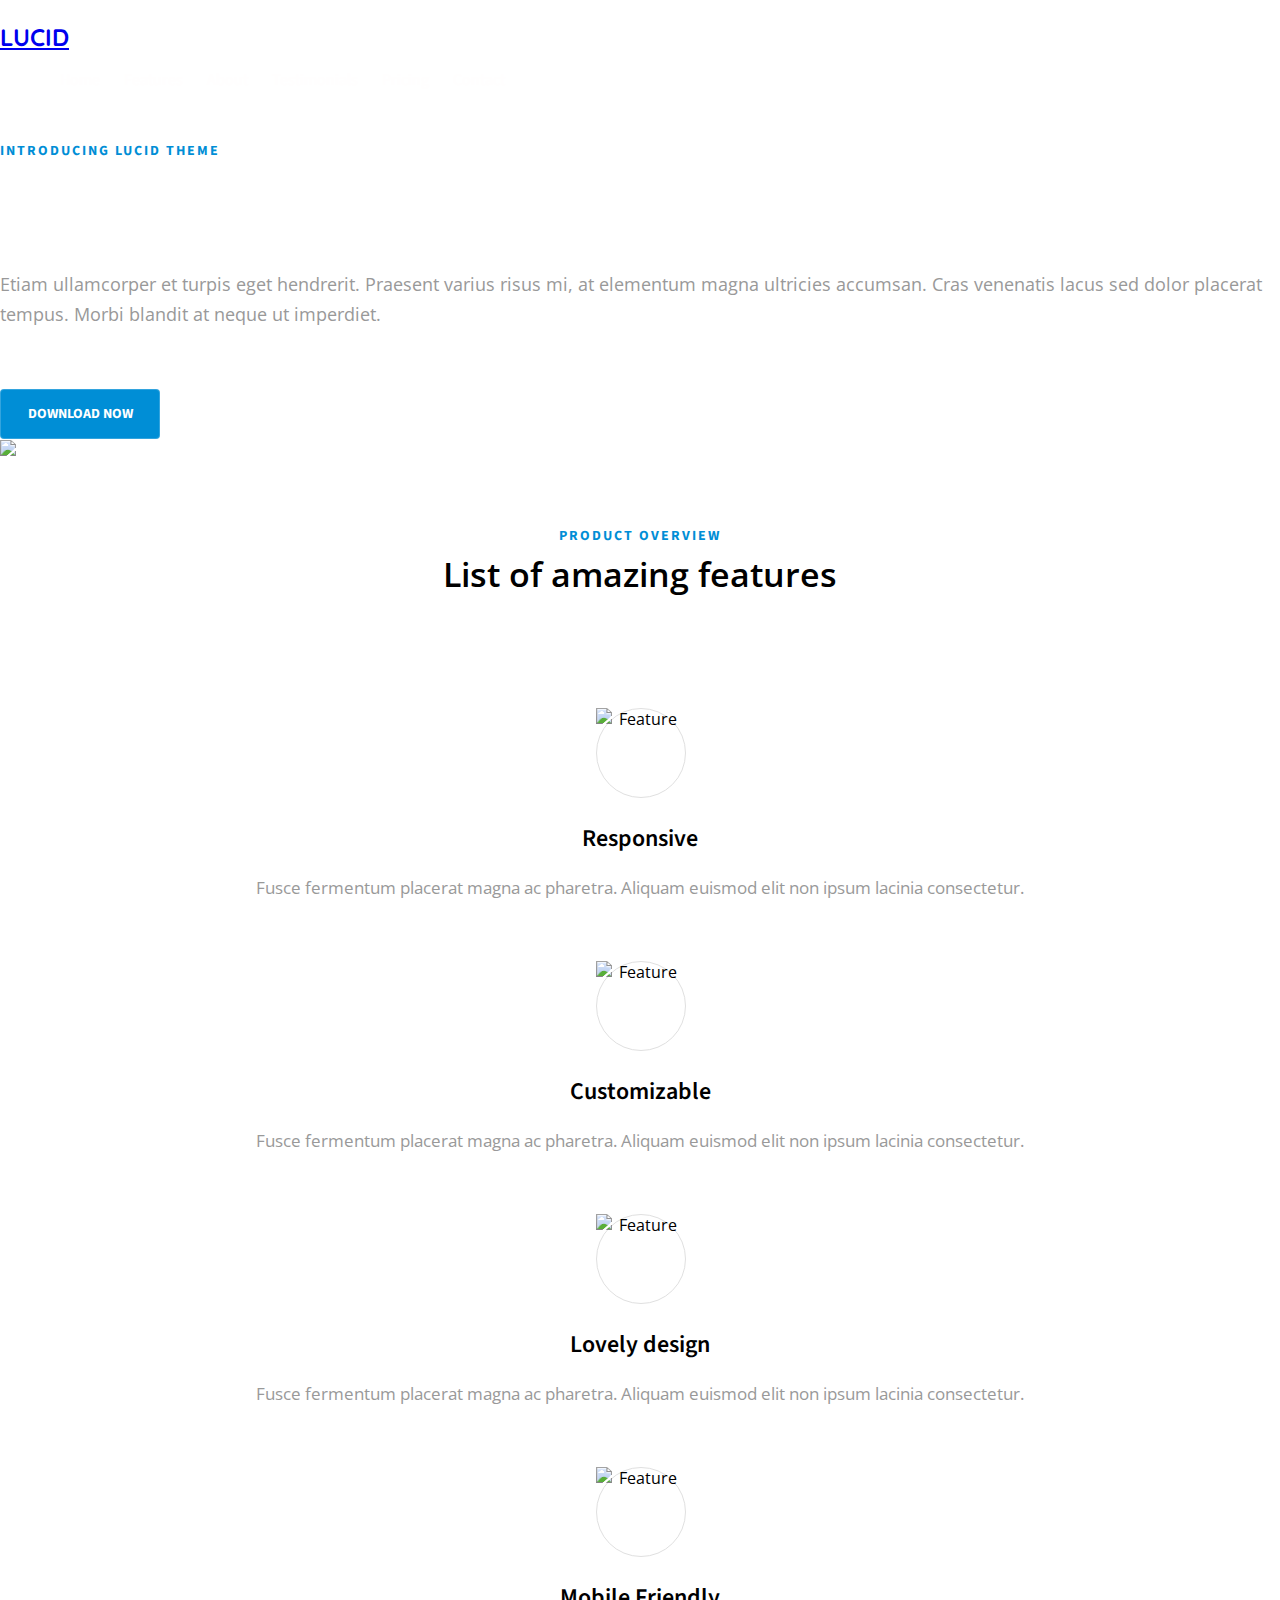
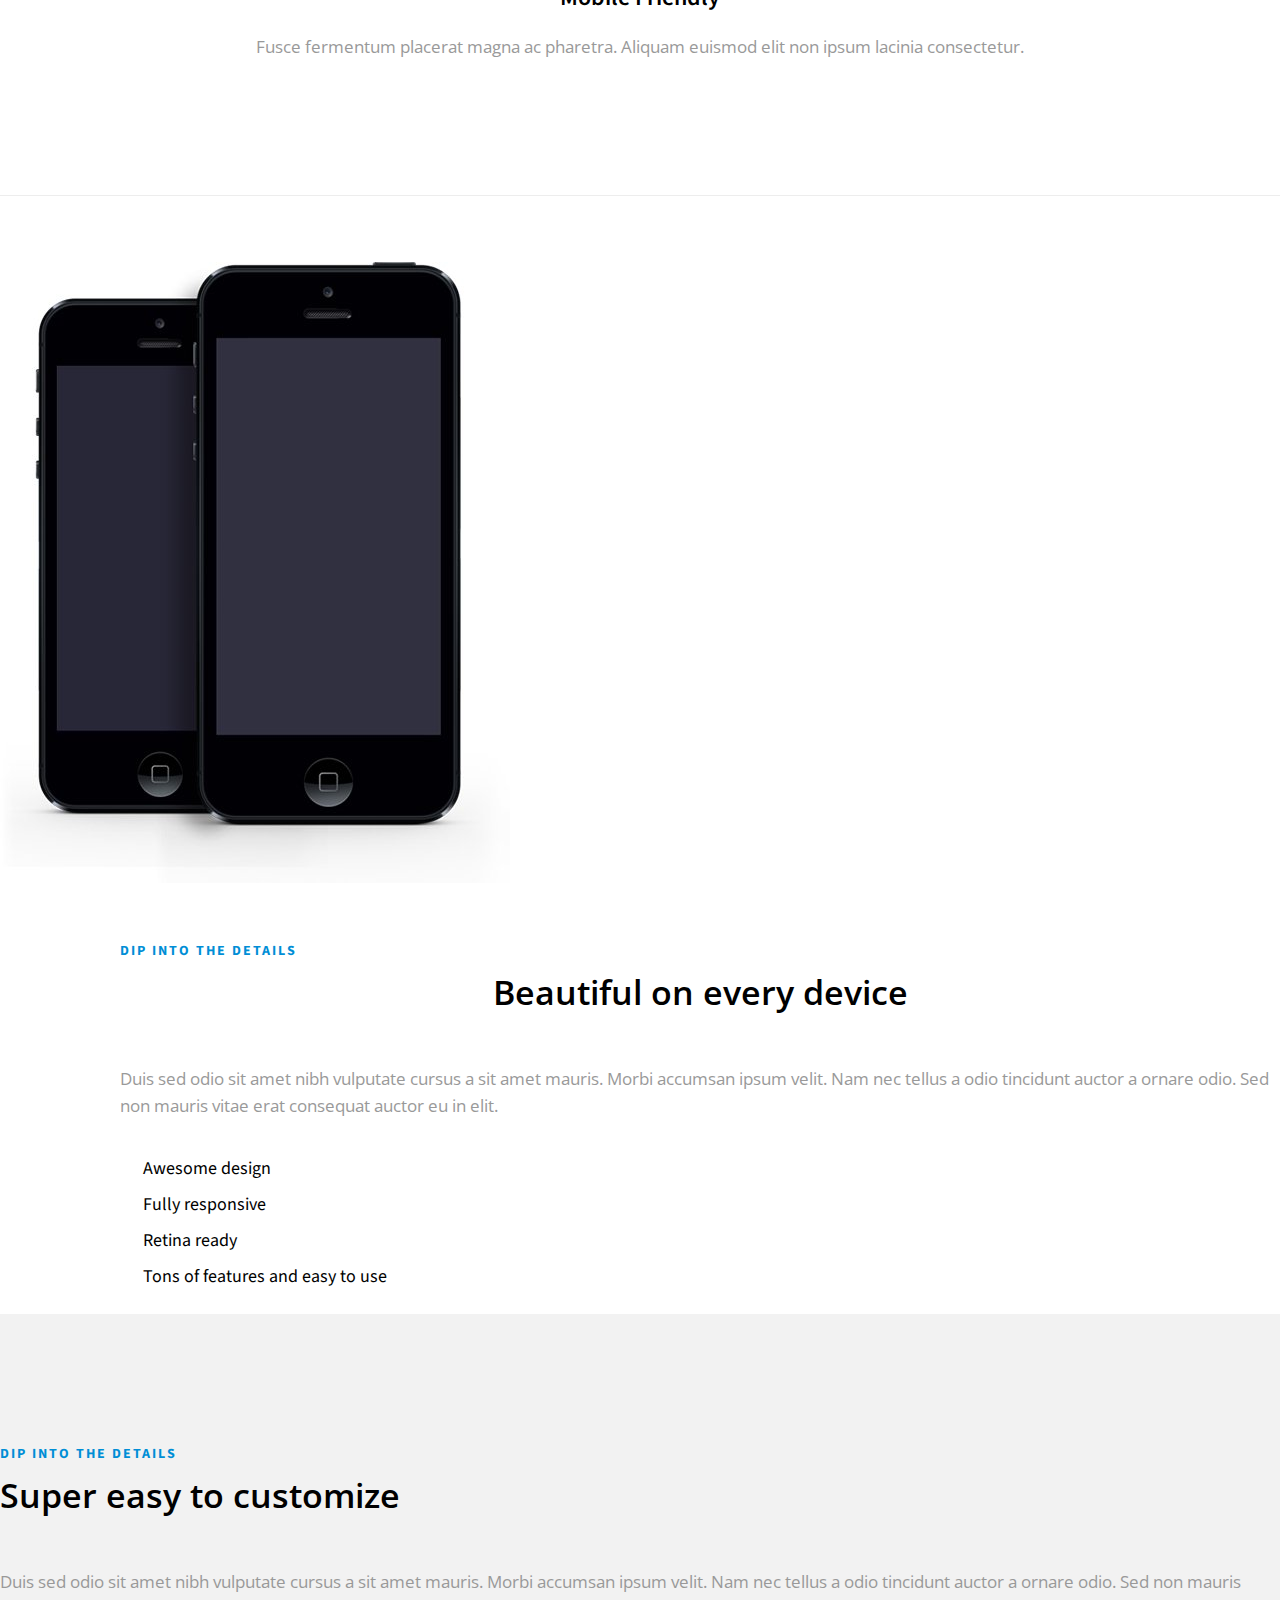
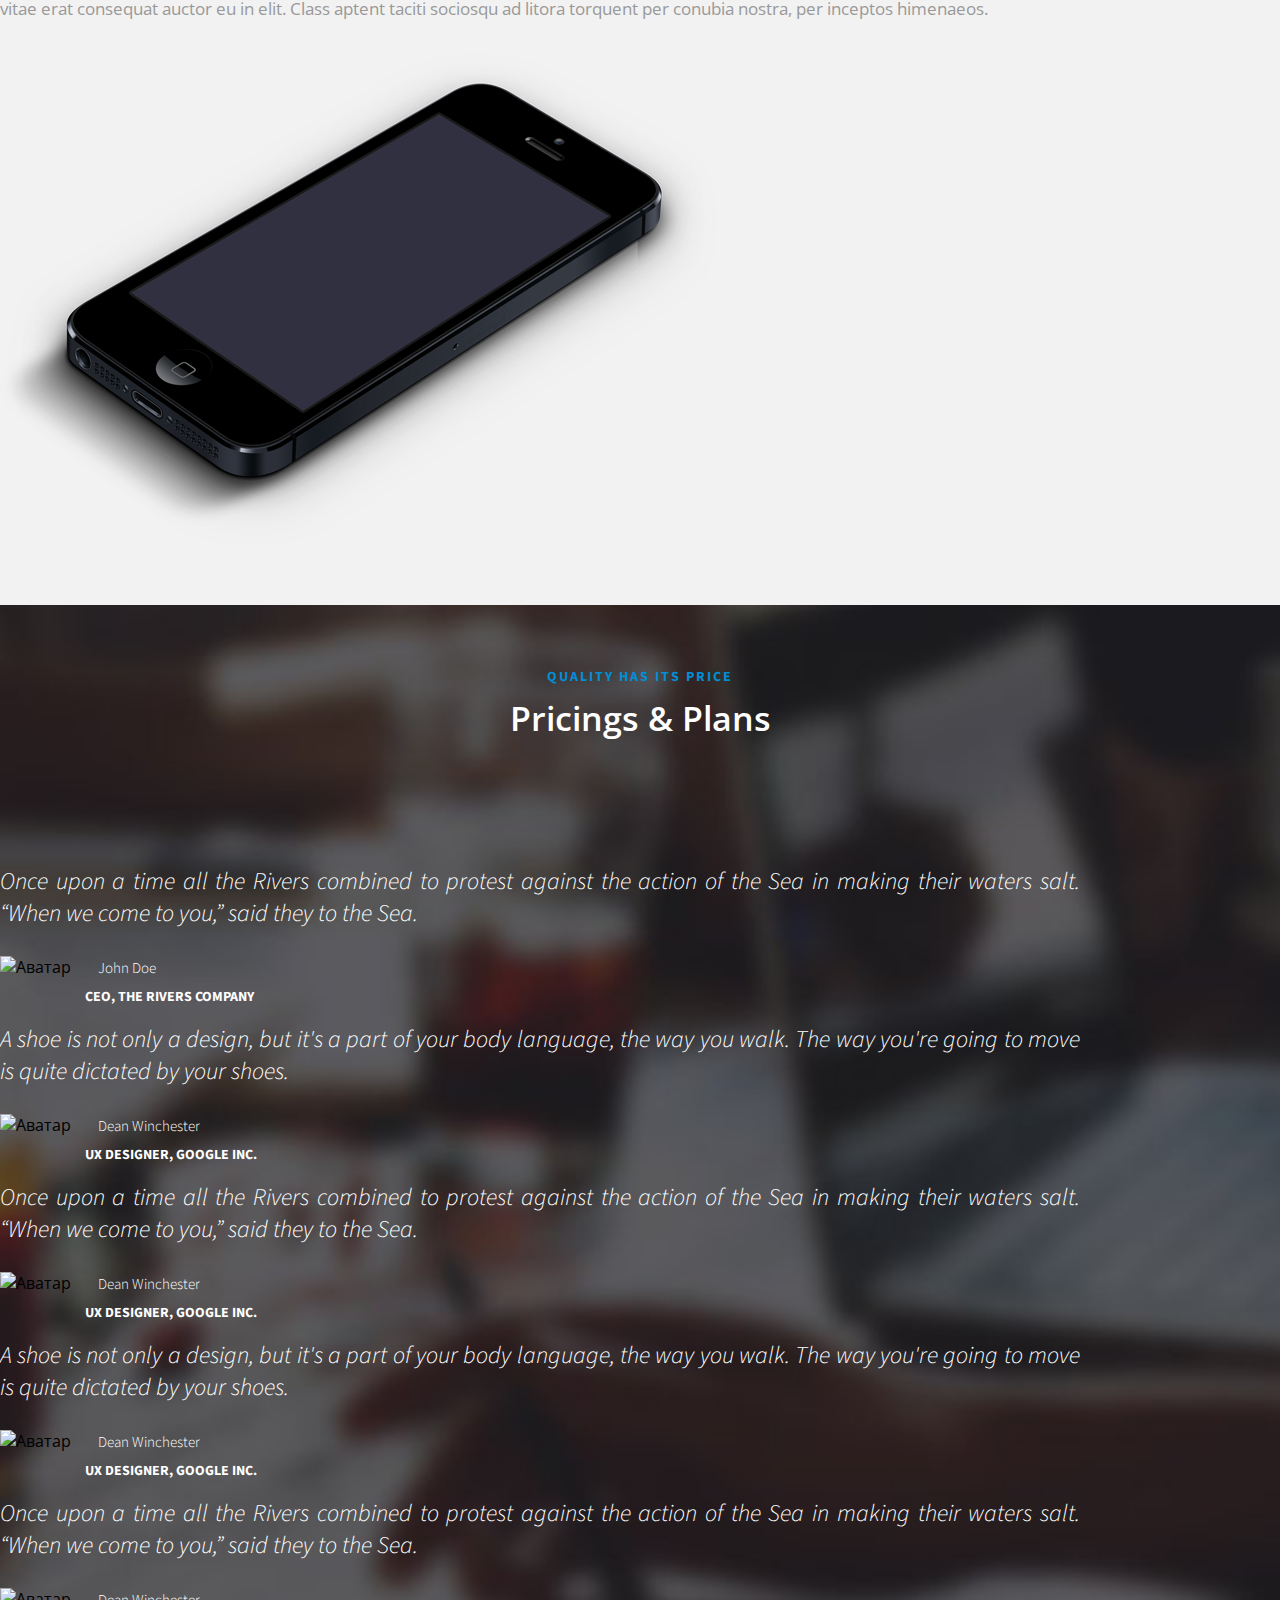
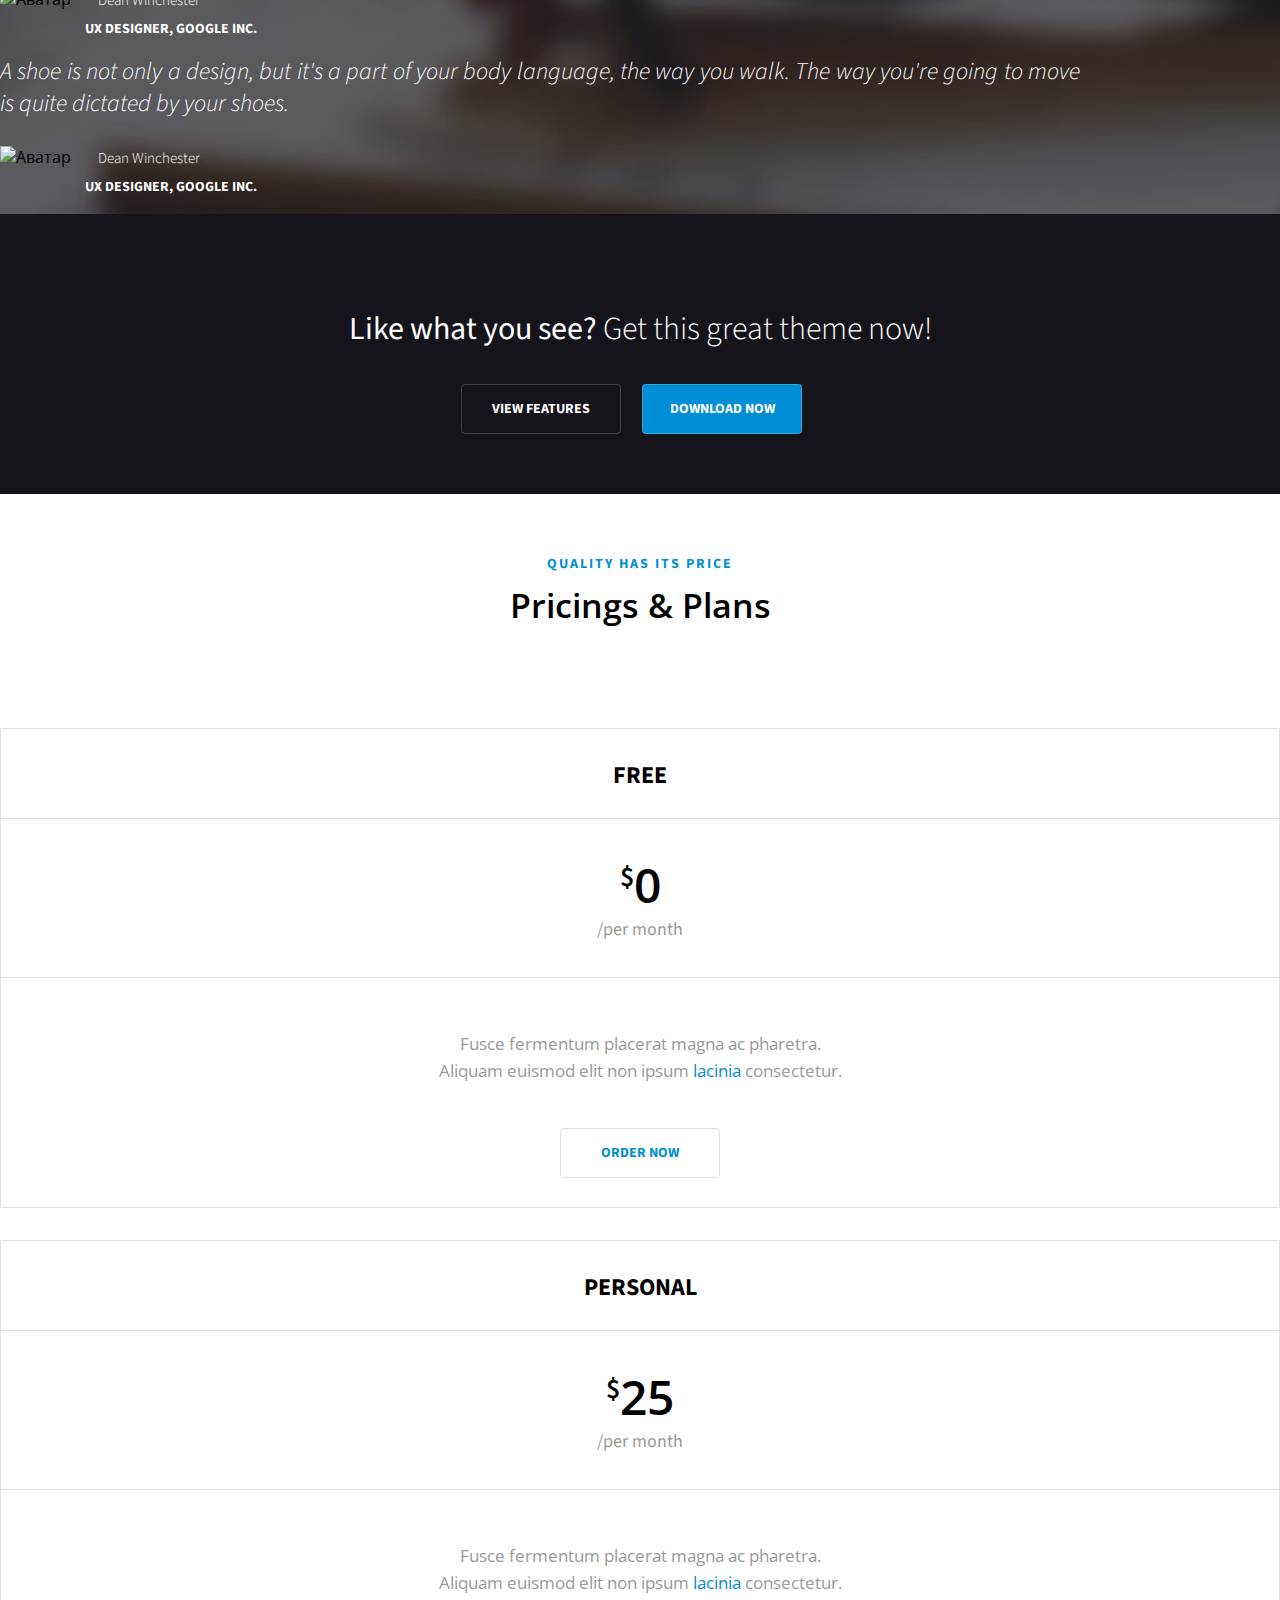
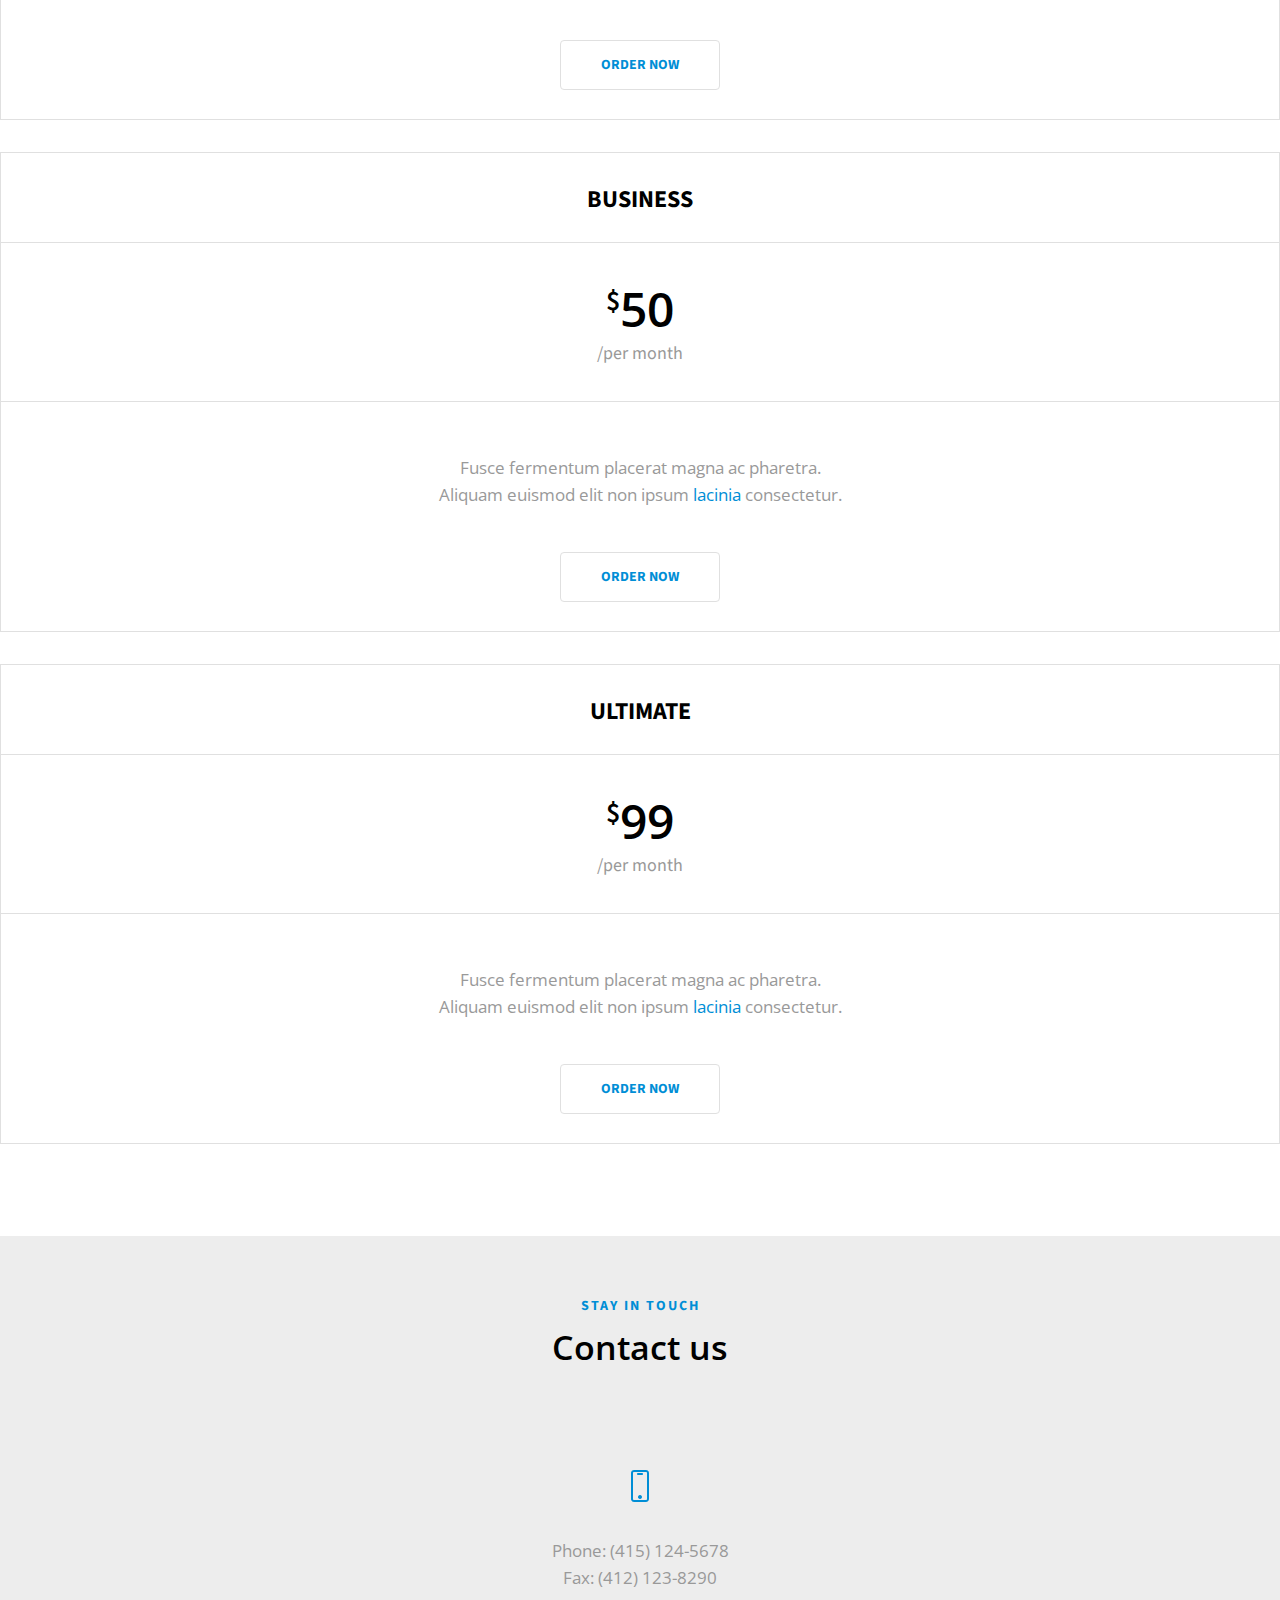
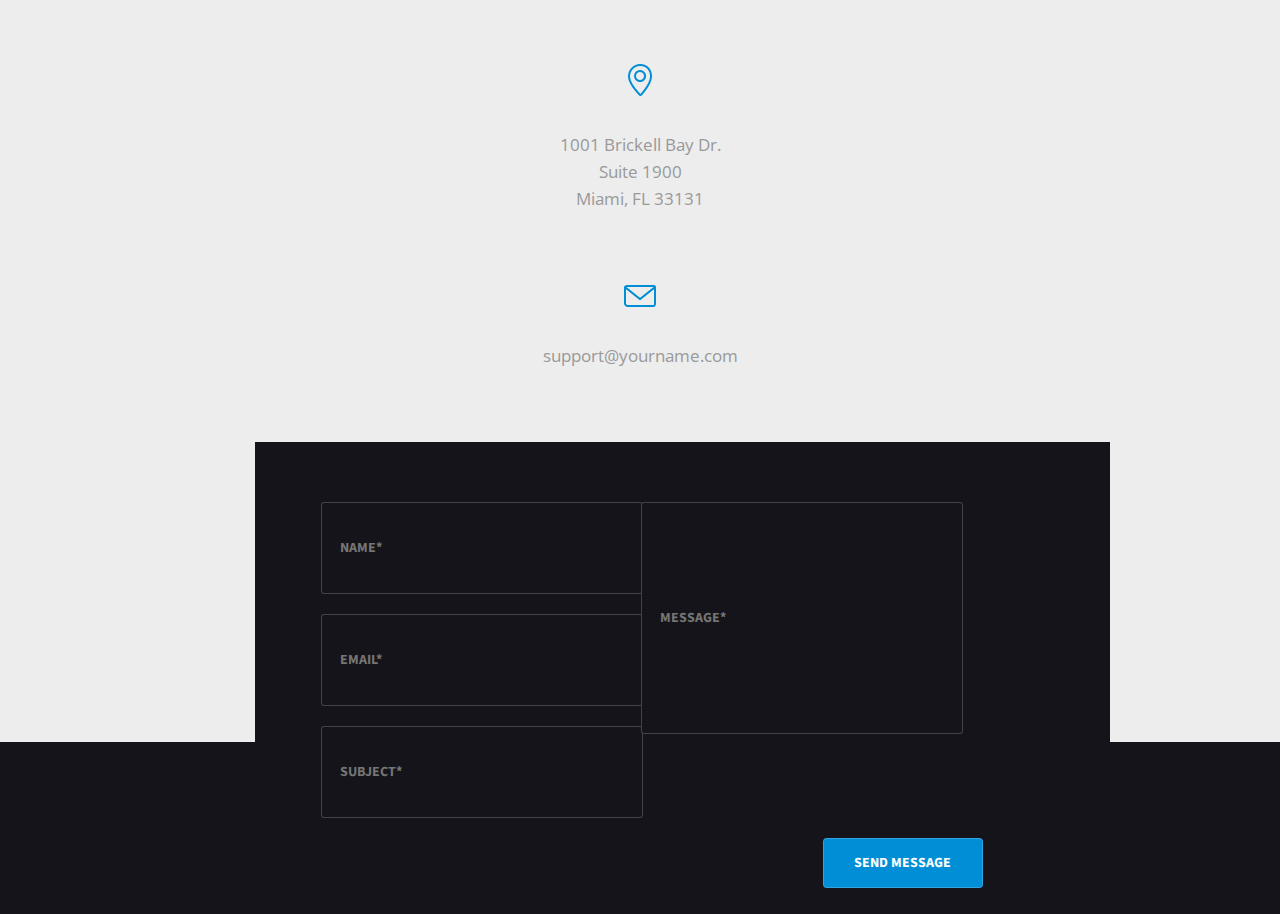
==== commit ee168781: "Update index.html" ====
--- a/index.html
+++ b/index.html
@@ -1,494 +1 @@
-<!DOCTYPE html>
-<html lang="en">
-  <head>
-    <meta charset="utf-8">
-    <meta http-equiv="X-UA-Compatible" content="IE=edge">
-    <meta name="viewport" content="width=device-width, initial-scale=1">
-    <!-- The above 3 meta tags *must* come first in the head; any other head content must come *after* these tags -->
-    <title>Lucid</title>
-
-    <!-- Подключаю шрифты -->
-    <link href="https://fonts.googleapis.com/css?family=Open+Sans" rel="stylesheet">
-    <link href="https://fonts.googleapis.com/css?family=Source+Sans+Pro:300,400,600,700,400i" rel="stylesheet">
-    <link href="https://fonts.googleapis.com/css?family=Quicksand:700" rel="stylesheet">
-    <!-- Bootstrap -->
-    <link href="css/bootstrap-grid.css" rel="stylesheet">
-    <link href="css/style.css" rel="stylesheet">
-
-
-
-  </head>
-  <body>
-    <header class="header" id="home">
-      <div class="container">
-        <div class="header-nav">
-          <div class="row justify-content-between align-items-center">
-            <div class="col-md-auto">
-              <div class="logo">Lucid</div>
-            </div>
-            <!-- /.col -->
-            <div class="col-md-auto">
-              <div class="header-nav_menu">
-                <ul>
-                  <li><a href="#home">Home</a></li>
-                  <li><a href="#features">Features</a></li>
-                  <li><a href="#details">About</a></li>
-                  <li><a href="#feedback">Testimonials</a></li>
-                  <li><a href="#pricing">Pricing</a></li>
-                  <li><a href="#contacts">Contact</a></li>
-                </ul>
-              </div>
-              <!-- /.header-nav_menu -->
-            </div>
-            <!-- /.col -->
-          </div>
-          <!-- /.row -->
-        </div>
-        <!-- /.header-nav -->
-        <section class="main">
-          <div class="row">
-            <div class="col-12 col-md-12 col-lg-6">
-              <div class="main-text">
-                <div class="main-text_colon">
-                  introducing lucid theme
-                </div>
-                 <!-- /.colon -->
-                 <h1 class="main-text_title">
-                   Carefully crafted and beautiful landing page.
-                 </h1>
-                 <!-- /.main-text_title -->
-                 <div class="main-text_descr">
-                   Etiam ullamcorper et turpis eget hendrerit. Praesent varius risus mi, at elementum magna ultricies accumsan. Cras venenatis lacus sed dolor placerat tempus. Morbi blandit at neque ut imperdiet.
-                 </div>
-                 <!-- /.main-text_descr -->
-                 <button class="btn btn-blue">download now</button>
-                 <button class="btn">view features</button>
-              </div>
-              <!-- /.main-text -->
-            </div>
-            <!-- /.col-md-5 -->
-            <div class="col-12 col-md-12 col-lg-6">
-              <div class="main-picture">
-                <img src="img/iphone.png" ="iphone">
-              </div>
-            </div>
-            <!-- /.col-md-auto -->
-          </div>
-          <!-- /.row -->
-        </section>
-        <!-- /.main -->
-      </div>
-      <!-- /.container -->
-    </header>
-    <!-- /.header -->
-
-
-    <section class="features" id="features">
-      <div class="container">
-        <div class="features-title">
-          <span class="features-title_colon">product overview</span>
-          <h2 class="features-title_h2">List of amazing features</h2>
-        </div>
-        <!-- /.features-title -->
-          <div class="row justify-content-center">
-            <div class="col-12 col-sm-12 col-md-6 col-lg-3">
-              <div class="feature-block">
-                <div class="feature-block_img"><img src="img/features/feature-1.png" alt="Feature"></div>
-                <!-- /.feature-block_img -->
-                <div class="feature-block_title">Responsive</div>
-                <!-- /.feature-block_title -->
-                <div class="feature-block_descr">Fusce fermentum placerat magna ac pharetra. Aliquam euismod elit non ipsum lacinia consectetur.</div>
-                <!-- /.feature-block_descr -->
-              </div>
-              <!-- /.feature-block -->
-            </div>
-            <!-- /.col-3 -->
-            <div class="col-12 col-sm-12 col-md-6 col-lg-3">
-              <div class="feature-block">
-                <div class="feature-block_img"><img src="img/features/feature-2.png" alt="Feature"></div>
-                <!-- /.feature-block_img -->
-                <div class="feature-block_title">Customizable</div>
-                <!-- /.feature-block_title -->
-                <div class="feature-block_descr">Fusce fermentum placerat magna ac pharetra. Aliquam euismod elit non ipsum lacinia consectetur.</div>
-                <!-- /.feature-block_descr -->
-              </div>
-              <!-- /.feature-block -->
-            </div>
-            <!-- /.col-3 -->
-            <div class="col-12 col-sm-12 col-md-6 col-lg-3">
-              <div class="feature-block">
-                <div class="feature-block_img"><img src="img/features/feature-3.png" alt="Feature"></div>
-                <!-- /.feature-block_img -->
-                <div class="feature-block_title">Lovely design</div>
-                <!-- /.feature-block_title -->
-                <div class="feature-block_descr">Fusce fermentum placerat magna ac pharetra. Aliquam euismod elit non ipsum lacinia consectetur.</div>
-                <!-- /.feature-block_descr -->
-              </div>
-              <!-- /.feature-block -->
-            </div>
-            <!-- /.col-3 -->
-            <div class="col-12 col-sm-12 col-md-6 col-lg-3">
-              <div class="feature-block">
-                <div class="feature-block_img"><img src="img/features/feature-4.png" alt="Feature"></div>
-                <!-- /.feature-block_img -->
-                <div class="feature-block_title">Mobile Friendly</div>
-                <!-- /.feature-block_title -->
-                <div class="feature-block_descr">Fusce fermentum placerat magna ac pharetra. Aliquam euismod elit non ipsum lacinia consectetur.</div>
-                <!-- /.feature-block_descr -->
-              </div>
-              <!-- /.feature-block -->
-            </div>
-            <!-- /.col-3 -->
-          </div>
-          <!-- /.row -->
-      </div>
-      <!-- /.container -->
-    </section>
-    <!-- /.features -->
-    <section class="details" id="details">
-      <div class="container">
-        <div class="row">
-          <div class="col-12 col-md-12 col-lg-6">
-            <div class="details-device">
-              <img src="img/details/devices.jpg" alt="Devices">
-            </div>
-            <!-- /.details-device -->
-          </div>
-          <!-- /.col-5 -->
-          <div class="col-12 col-md-12 col-lg-6">
-            <div class="details-text">
-              <div class="details-text_colon">dip into the details</div>
-              <!-- /.details-text_colon -->
-              <div class="details-text_title">Beautiful on every device</div>
-              <!-- /.details-text-title -->
-              <div class="details-text_descr">Duis sed odio sit amet nibh vulputate cursus a sit amet mauris. Morbi accumsan ipsum velit. Nam nec tellus a odio tincidunt auctor a ornare odio. Sed non  mauris vitae erat consequat auctor eu in elit. </div>
-              <!-- /.details-text_descr -->
-              <div class="details-features">
-                <div class="details-features_text">
-                  Awesome design<br>
-                  Fully responsive<br>
-                  Retina ready<br>
-                  Tons of features and easy to use
-                </div>
-              </div>
-              <!-- /.details-features -->
-            </div>
-            <!-- /.details-text -->
-          </div>
-          <!-- /.col-7 -->
-        </div>
-        <!-- /.row -->
-      </div>
-      <!-- /.container -->
-    </section>
-    <!-- /.details -->
-
-    <section class="customize">
-              <div class="container">
-                <div class="row">
-                  <div class="col-12 col-md-6">
-                    <div class="customize-text">
-                      <div class="customize-text_colon">dip into the details</div>
-                      <!-- /.customize-text_colon -->
-                      <div class="customize-text_title">Super easy to customize
-                      </div>
-                      <!-- /.customize-text_title -->
-                      <div class="customize-text_descr">
-                        Duis sed odio sit amet nibh vulputate cursus a sit amet mauris. Morbi accumsan ipsum velit. Nam nec tellus a odio tincidunt auctor a ornare odio. Sed non  mauris vitae erat consequat auctor eu in elit. Class aptent taciti sociosqu ad litora torquent per conubia nostra, per inceptos himenaeos.
-                      </div>
-                      <!-- /.customize-text_descr -->
-                    </div>
-                    <!-- /.customize-text -->
-                  </div>
-                  <!-- /.col-5 -->
-                  <div class="col-12 col-md-6"><img class="adaptive customize-img" src="img/customize/iphone5.png" alt="Iphone"></div>
-                </div>
-                <!-- /.row -->
-              </div>
-              <!-- /.container -->
-            </section>
-            <!-- /.customize -->
-
-            <section class="feedback" id="feedback">
-              <div class="container">
-                <div class="feedback-colon">quality has its price</div>
-                <!-- /.feedback-colon -->
-                <div class="feedback-title">Pricings & Plans</div>
-                <!-- /.feedback-title -->
-                <div class="feedback-slider adaptive">
-
-
-
-                      <div class="slide">
-                        <div class="feed">
-                          Once upon a time all the Rivers combined to protest against the action of the Sea in making their waters salt. “When we come to you,” said they to the Sea.
-                        </div>
-                        <div class="person">
-                          <img src="img/feedback/ava-1.png" alt="Аватар">
-                          <span>John Doe</span><br><p>CEO, THE RIVERS COMPANY</p>
-                        </div>
-                      </div>
-                      <!-- /.slide -->
-
-
-
-
-                          <div class="slide">
-                            <div class="feed">
-                              A shoe is not only a design, but it's a part of your body language, the way you walk. The way you're going to move is quite dictated by your shoes.
-                            </div>
-                            <div class="person">
-                              <img src="img/feedback/ava-2.png" alt="Аватар">
-                              <span>Dean Winchester</span><br><p>UX DESIGNER, GOOGLE INC.</p>
-                            </div>
-                          </div>
-                          <!-- /.slide -->
-
-                          <div class="slide">
-                            <div class="feed">
-                              Once upon a time all the Rivers combined to protest against the action of the Sea in making their waters salt. “When we come to you,” said they to the Sea.
-                            </div>
-                            <div class="person">
-                              <img src="img/feedback/ava-1.png" alt="Аватар">
-                              <span>Dean Winchester</span><br><p>UX DESIGNER, GOOGLE INC.</p>
-                            </div>
-                          </div>
-                          <!-- /.slide -->
-
-                          <div class="slide">
-                            <div class="feed">
-                              A shoe is not only a design, but it's a part of your body language, the way you walk. The way you're going to move is quite dictated by your shoes.
-                            </div>
-                            <div class="person">
-                              <img src="img/feedback/ava-2.png" alt="Аватар">
-                              <span>Dean Winchester</span><br><p>UX DESIGNER, GOOGLE INC.</p>
-                            </div>
-                          </div>
-                          <!-- /.slide -->
-
-                          <div class="slide">
-                            <div class="feed">
-                              Once upon a time all the Rivers combined to protest against the action of the Sea in making their waters salt. “When we come to you,” said they to the Sea.
-                            </div>
-                            <div class="person">
-                              <img src="img/feedback/ava-1.png" alt="Аватар">
-                              <span>Dean Winchester</span><br><p>UX DESIGNER, GOOGLE INC.</p>
-                            </div>
-                          </div>
-                          <!-- /.slide -->
-
-                          <div class="slide">
-                            <div class="feed">
-                              A shoe is not only a design, but it's a part of your body language, the way you walk. The way you're going to move is quite dictated by your shoes.
-                            </div>
-                            <div class="person">
-                              <img src="img/feedback/ava-2.png" alt="Аватар">
-                              <span>Dean Winchester</span><br><p>UX DESIGNER, GOOGLE INC.</p>
-                            </div>
-                          </div>
-                          <!-- /.slide -->
-
-
-                </div>
-                <!-- /.feedback-slider -->
-
-
-
-
-              </div>
-              <!-- /.container -->
-              <div class="feedback-footer">
-                  <div class="container">
-                    <div class="feedback-footer_text">
-                      <span>Like what you see? <p>Get this great theme now!</p></span>
-                    </div>
-                  <div class="feedback-btns">
-                    <button class="btn">view features</button>
-                    <button class="btn btn-blue">download now</button>
-                  </div>
-                  </div>
-              </div>
-            </section>
-            <!-- /.feedback -->
-
-            <section class="pricing" id="pricing">
-              <div class="container">
-                <div class="pricing-title_colon">quality has its price</div>
-                <!-- /.pricing-title_colon -->
-                <div class="pricing-title">Pricings & Plans</div>
-                <!-- /.pricing-title -->
-                <div class="row">
-                  <div class="col-12 col-md-6 col-lg-3">
-                    <div class="price-block">
-                      <div class="price-block_title">Free</div>
-                      <!-- /.price-block_title -->
-                      <div class="price-block_cost"><div class="price"><sup>$</sup>0</div><div class="price-descr">/per month</div></div>
-
-                      <!-- /.price-block_cost -->
-                      <div class="price-block_descr">
-                        Fusce fermentum placerat magna ac pharetra.  <br> Aliquam euismod elit non ipsum <span class="blue">lacinia</span> consectetur.<button class="price-block_btn">order now</button></div>
-                      <!-- /.price-block_descr -->
-                    </div>
-                    <!-- /.price-block -->
-
-
-                  </div>
-                  <!-- /.col-3 -->
-                  <div class="col-12 col-md-6 col-lg-3"><div class="price-block">
-                    <div class="price-block_title">Personal</div>
-                    <!-- /.price-block_title -->
-                    <div class="price-block_cost"><div class="price"><sup>$</sup>25</div><div class="price-descr">/per month</div></div>
-                    <!-- /.price-block_cost -->
-                    <div class="price-block_descr">Fusce fermentum placerat magna ac pharetra.  <br> Aliquam euismod elit non ipsum <span class="blue">lacinia</span> consectetur.<button class="price-block_btn">order now</button></div>
-                    <!-- /.price-block_descr -->
-                  </div>
-                  <!-- /.price-block --></div>
-
-
-                  <!-- /.col-3 -->
-                  <div class="col-12 col-md-6 col-lg-3"><div class="price-block">
-                    <div class="price-block_title">Business</div>
-                    <!-- /.price-block_title -->
-                    <div class="price-block_cost"><div class="price"><sup>$</sup>50</div><div class="price-descr">/per month</div></div>
-                    <!-- /.price-block_cost -->
-                    <div class="price-block_descr">Fusce fermentum placerat magna ac pharetra.  <br> Aliquam euismod elit non ipsum <span class="blue">lacinia</span> consectetur.<button class="price-block_btn">order now</button></div>
-                    <!-- /.price-block_descr -->
-                  </div>
-                  <!-- /.price-block --></div>
-
-
-                  <!-- /.col-3 -->
-                  <div class="col-12 col-md-6 col-lg-3"><div class="price-block">
-                    <div class="price-block_title">Ultimate</div>
-                    <!-- /.price-block_title -->
-                    <div class="price-block_cost"><div class="price"><sup>$</sup>99</div><div class="price-descr">/per month</div></div>
-                    <!-- /.price-block_cost -->
-                    <div class="price-block_descr">Fusce fermentum placerat magna ac pharetra.  <br> Aliquam euismod elit non ipsum <span class="blue">lacinia</span> consectetur.<button class="price-block_btn">order now</button></div>
-                    <!-- /.price-block_descr -->
-                  </div>
-                  <!-- /.price-block --></div>
-
-
-                  <!-- /.col-3 -->
-                </div>
-                <!-- /.row -->
-              </div>
-              <!-- /.container -->
-            </section>
-            <!-- /.pricing -->
-
-            <section class="contacts" id="contacts">
-              <div class="container">
-              <div class="contacts-colon">stay in touch</div>
-              <!-- /.contacts-colon -->
-              <div class="contacts-title">Contact us</div>
-              <!-- /.contacts-title -->
-              <div class="row">
-                <div class="col-12 col-md-4">
-                  <img src="img/contacts/phone.png" alt="#">
-                  <div class="contacts-descr">Phone: (415) 124-5678 <br>Fax: (412) 123-8290</div>
-                  <!-- /.contacts_descr -->
-                </div>
-                <!-- /.col-4 -->
-                <div class="col-12 col-md-4">
-                  <img src="img/contacts/pointer.png" alt="#">
-                  <div class="contacts-descr">1001 Brickell Bay Dr. <br> Suite 1900 <br> Miami, FL 33131</div>
-                  <!-- /.contacts_descr -->
-                </div>
-                <!-- /.col-4 -->
-                <div class="col-12 col-md-4">
-                  <img src="img/contacts/envelope.png" alt="#">
-                  <div class="contacts-descr">support@yourname.com</div>
-                  <!-- /.contacts_descr -->
-                </div>
-                <!-- /.col-4 -->
-              </div>
-              <!-- /.row -->
-              <form action="#" class="form">
-                <input type="text" class="name" placeholder="name*">
-                <input type="text" class="email" placeholder="email*">
-                <input type="text" class="subject" placeholder="subject*">
-                <input type="text" class="message" id="message" placeholder="message*">
-                <button class="form-btn">send message</button>
-              </form>
-              <!-- /.form -->
-
-              </div>
-              <!-- /.container -->
-
-
-            </section>
-            <!-- /.contacts -->
-              <div class="map">
-                <script type="text/javascript" charset="utf-8" async src="https://api-maps.yandex.ru/services/constructor/1.0/js/?um=constructor%3Af42471c50ee5154eb6b788e3b266eca32721ac2795b02c4d9a5a26ad4ad088de&amp;width=100%25&amp;height=460&amp;lang=ru_RU&amp;scroll=false"></script>
-              </div>
-
-            <footer class="footer">
-              <div class="container">
-                <div class="icons">
-                  <img src="img/footer/icons.png" alt="">
-                </div>
-                <!-- /.icons -->
-                <div class="copyright">copyright © 2014 lucid onepage theme</div>
-                <!-- /.copyright -->
-              </div>
-              <!-- /.container -->
-            </footer>
-            <!-- /.footer -->
-
-
-    <!-- jQuery (necessary for Bootstrap's JavaScript plugins) -->
-    <script src="https://ajax.googleapis.com/ajax/libs/jquery/1.12.4/jquery.min.js"></script>
-    <!-- Include all compiled plugins (below), or include individual files as needed -->
-    <script src="js/bootstrap.min.js"></script>
-    <link rel="stylesheet" type="text/css" href="slick/slick.css"/>
-     <!-- // Add the new slick-theme.css if you want the default styling -->
-    <link rel="stylesheet" type="text/css" href="slick/slick-theme.css"/>
-    <script type="text/javascript" src="//code.jquery.com/jquery-1.11.0.min.js"></script>
-    <script type="text/javascript" src="//code.jquery.com/jquery-migrate-1.2.1.min.js"></script>
-    <script type="text/javascript" src="slick/slick.min.js"></script>
-
-
-
-    <script type="text/javascript">
-          $(document).ready(function(){
-            $('.feedback-slider').slick({
-      infinite: true,
-      slidesToShow: 2,
-      responsive: [
-    {
-      breakpoint: 960,
-      settings: {
-        slidesToShow: 2,
-        slidesToScroll: 2,
-        infinite: true,
-        dots: true
-      }
-    },
-    {
-      breakpoint: 720,
-      settings: {
-        slidesToShow: 1,
-        slidesToScroll: 1
-      }
-    },
-    {
-      breakpoint: 576,
-      settings: {
-        slidesToShow: 1,
-        slidesToScroll: 1
-      }
-    }
-    // You can unslick at a given breakpoint now by adding:
-    // settings: "unslick"
-    // instead of a settings object
-  ],
-      autoplay: true,
-      slidesToScroll: 2,
-      dots: true,
-      arrows: false
-    });
-      });
-      </script>
-  </body>
-</html>
+<!DOCTYPE html><html lang="en"> <head> <meta charset="utf-8"> <meta http-equiv="X-UA-Compatible" content="IE=edge"> <meta name="viewport" content="width=device-width, initial-scale=1"> <!-- The above 3 meta tags *must* come first in the head; any other head content must come *after* these tags --> <title>Lucid</title> <!-- Подключаю шрифты --> <link href="https://fonts.googleapis.com/css?family=Open+Sans" rel="stylesheet"> <link href="https://fonts.googleapis.com/css?family=Source+Sans+Pro:300,400,600,700,400i" rel="stylesheet"> <link href="https://fonts.googleapis.com/css?family=Quicksand:700" rel="stylesheet"> <!-- Bootstrap --> <link href="css/bootstrap-grid.css" rel="stylesheet"> <link href="css/style.css" rel="stylesheet"> <link rel="stylesheet" type="text/css" href="slick/slick.css"/> <!-- // Add the new slick-theme.css if you want the default styling --> <link rel="stylesheet" type="text/css" href="slick/slick-theme.css"/> </head> <body> <header class="header" id="home"> <div class="container"> <div class="header-nav"> <div class="row justify-content-between align-items-center"> <div class="col-md-auto"> <div class="logo"><a href="#">Lucid</a></div> </div> <!-- /.col --> <div class="col-md-auto"> <div class="header-nav_menu"> <ul> <li><a href="#home">Home</a></li> <li><a href="#features">Features</a></li> <li><a href="#details">About</a></li> <li><a href="#feedback">Testimonials</a></li> <li><a href="#pricing">Pricing</a></li> <li><a href="#contacts">Contact</a></li> </ul> </div> <!-- /.header-nav_menu --> </div> <!-- /.col --> </div> <!-- /.row --> </div> <!-- /.header-nav --> <section class="main"> <div class="row"> <div class="col-12 col-md-12 col-lg-6"> <div class="main-text"> <div class="main-text_colon"> introducing lucid theme </div> <!-- /.colon --> <h1 class="main-text_title"> Carefully crafted and beautiful landing page. </h1> <!-- /.main-text_title --> <div class="main-text_descr"> Etiam ullamcorper et turpis eget hendrerit. Praesent varius risus mi, at elementum magna ultricies accumsan. Cras venenatis lacus sed dolor placerat tempus. Morbi blandit at neque ut imperdiet. </div> <!-- /.main-text_descr --> <button class="btn btn-blue">download now</button> <button class="btn">view features</button> </div> <!-- /.main-text --> </div> <!-- /.col-md-5 --> <div class="col-12 col-md-12 col-lg-6"> <div class="main-picture"> <img src="img/iphone.png" ="iphone"> </div> </div> <!-- /.col-md-auto --> </div> <!-- /.row --> </section> <!-- /.main --> </div> <!-- /.container --> </header> <!-- /.header --> <section class="features" id="features"> <div class="container"> <div class="features-title"> <span class="features-title_colon">product overview</span> <h2 class="features-title_h2">List of amazing features</h2> </div> <!-- /.features-title --> <div class="row justify-content-center"> <div class="col-12 col-sm-12 col-md-6 col-lg-3"> <div class="feature-block"> <div class="feature-block_img"><img src="img/features/feature-1.png" alt="Feature"></div> <!-- /.feature-block_img --> <div class="feature-block_title">Responsive</div> <!-- /.feature-block_title --> <div class="feature-block_descr">Fusce fermentum placerat magna ac pharetra. Aliquam euismod elit non ipsum lacinia consectetur.</div> <!-- /.feature-block_descr --> </div> <!-- /.feature-block --> </div> <!-- /.col-3 --> <div class="col-12 col-sm-12 col-md-6 col-lg-3"> <div class="feature-block"> <div class="feature-block_img"><img src="img/features/feature-2.png" alt="Feature"></div> <!-- /.feature-block_img --> <div class="feature-block_title">Customizable</div> <!-- /.feature-block_title --> <div class="feature-block_descr">Fusce fermentum placerat magna ac pharetra. Aliquam euismod elit non ipsum lacinia consectetur.</div> <!-- /.feature-block_descr --> </div> <!-- /.feature-block --> </div> <!-- /.col-3 --> <div class="col-12 col-sm-12 col-md-6 col-lg-3"> <div class="feature-block"> <div class="feature-block_img"><img src="img/features/feature-3.png" alt="Feature"></div> <!-- /.feature-block_img --> <div class="feature-block_title">Lovely design</div> <!-- /.feature-block_title --> <div class="feature-block_descr">Fusce fermentum placerat magna ac pharetra. Aliquam euismod elit non ipsum lacinia consectetur.</div> <!-- /.feature-block_descr --> </div> <!-- /.feature-block --> </div> <!-- /.col-3 --> <div class="col-12 col-sm-12 col-md-6 col-lg-3"> <div class="feature-block"> <div class="feature-block_img"><img src="img/features/feature-4.png" alt="Feature"></div> <!-- /.feature-block_img --> <div class="feature-block_title">Mobile Friendly</div> <!-- /.feature-block_title --> <div class="feature-block_descr">Fusce fermentum placerat magna ac pharetra. Aliquam euismod elit non ipsum lacinia consectetur.</div> <!-- /.feature-block_descr --> </div> <!-- /.feature-block --> </div> <!-- /.col-3 --> </div> <!-- /.row --> </div> <!-- /.container --> </section> <!-- /.features --> <section class="details" id="details"> <div class="container"> <div class="row"> <div class="col-12 col-md-12 col-lg-6"> <div class="details-device"> <img src="img/details/devices.jpg" alt="Devices"> </div> <!-- /.details-device --> </div> <!-- /.col-5 --> <div class="col-12 col-md-12 col-lg-6"> <div class="details-text"> <div class="details-text_colon">dip into the details</div> <!-- /.details-text_colon --> <div class="details-text_title">Beautiful on every device</div> <!-- /.details-text-title --> <div class="details-text_descr">Duis sed odio sit amet nibh vulputate cursus a sit amet mauris. Morbi accumsan ipsum velit. Nam nec tellus a odio tincidunt auctor a ornare odio. Sed non mauris vitae erat consequat auctor eu in elit. </div> <!-- /.details-text_descr --> <div class="details-features"> <div class="details-features_text"> Awesome design<br> Fully responsive<br> Retina ready<br> Tons of features and easy to use </div> </div> <!-- /.details-features --> </div> <!-- /.details-text --> </div> <!-- /.col-7 --> </div> <!-- /.row --> </div> <!-- /.container --> </section> <!-- /.details --> <section class="customize"> <div class="container"> <div class="row"> <div class="col-12 col-md-6"> <div class="customize-text"> <div class="customize-text_colon">dip into the details</div> <!-- /.customize-text_colon --> <div class="customize-text_title">Super easy to customize </div> <!-- /.customize-text_title --> <div class="customize-text_descr"> Duis sed odio sit amet nibh vulputate cursus a sit amet mauris. Morbi accumsan ipsum velit. Nam nec tellus a odio tincidunt auctor a ornare odio. Sed non mauris vitae erat consequat auctor eu in elit. Class aptent taciti sociosqu ad litora torquent per conubia nostra, per inceptos himenaeos. </div> <!-- /.customize-text_descr --> </div> <!-- /.customize-text --> </div> <!-- /.col-5 --> <div class="col-12 col-md-6"><img class="adaptive customize-img" src="img/customize/iphone5.png" alt="Iphone"></div> </div> <!-- /.row --> </div> <!-- /.container --> </section> <!-- /.customize --> <section class="feedback" id="feedback"> <div class="container"> <div class="feedback-colon">quality has its price</div> <!-- /.feedback-colon --> <div class="feedback-title">Pricings & Plans</div> <!-- /.feedback-title --> <div class="feedback-slider adaptive"> <div class="slide"> <div class="feed"> Once upon a time all the Rivers combined to protest against the action of the Sea in making their waters salt. “When we come to you,” said they to the Sea. </div> <div class="person"> <img src="img/feedback/ava-1.png" alt="Аватар"> <span>John Doe</span><br><p>CEO, THE RIVERS COMPANY</p> </div> </div> <!-- /.slide --> <div class="slide"> <div class="feed"> A shoe is not only a design, but it's a part of your body language, the way you walk. The way you're going to move is quite dictated by your shoes. </div> <div class="person"> <img src="img/feedback/ava-2.png" alt="Аватар"> <span>Dean Winchester</span><br><p>UX DESIGNER, GOOGLE INC.</p> </div> </div> <!-- /.slide --> <div class="slide"> <div class="feed"> Once upon a time all the Rivers combined to protest against the action of the Sea in making their waters salt. “When we come to you,” said they to the Sea. </div> <div class="person"> <img src="img/feedback/ava-1.png" alt="Аватар"> <span>Dean Winchester</span><br><p>UX DESIGNER, GOOGLE INC.</p> </div> </div> <!-- /.slide --> <div class="slide"> <div class="feed"> A shoe is not only a design, but it's a part of your body language, the way you walk. The way you're going to move is quite dictated by your shoes. </div> <div class="person"> <img src="img/feedback/ava-2.png" alt="Аватар"> <span>Dean Winchester</span><br><p>UX DESIGNER, GOOGLE INC.</p> </div> </div> <!-- /.slide --> <div class="slide"> <div class="feed"> Once upon a time all the Rivers combined to protest against the action of the Sea in making their waters salt. “When we come to you,” said they to the Sea. </div> <div class="person"> <img src="img/feedback/ava-1.png" alt="Аватар"> <span>Dean Winchester</span><br><p>UX DESIGNER, GOOGLE INC.</p> </div> </div> <!-- /.slide --> <div class="slide"> <div class="feed"> A shoe is not only a design, but it's a part of your body language, the way you walk. The way you're going to move is quite dictated by your shoes. </div> <div class="person"> <img src="img/feedback/ava-2.png" alt="Аватар"> <span>Dean Winchester</span><br><p>UX DESIGNER, GOOGLE INC.</p> </div> </div> <!-- /.slide --> </div> <!-- /.feedback-slider --> </div> <!-- /.container --> <div class="feedback-footer"> <div class="container"> <div class="feedback-footer_text"> <span>Like what you see? <p>Get this great theme now!</p></span> </div> <div class="feedback-btns"> <button class="btn">view features</button> <button class="btn btn-blue">download now</button> </div> </div> </div> </section> <!-- /.feedback --> <section class="pricing" id="pricing"> <div class="container"> <div class="pricing-title_colon">quality has its price</div> <!-- /.pricing-title_colon --> <div class="pricing-title">Pricings & Plans</div> <!-- /.pricing-title --> <div class="row"> <div class="col-12 col-md-6 col-lg-3"> <div class="price-block"> <div class="price-block_title">Free</div> <!-- /.price-block_title --> <div class="price-block_cost"><div class="price"><sup>$</sup>0</div><div class="price-descr">/per month</div></div> <!-- /.price-block_cost --> <div class="price-block_descr"> Fusce fermentum placerat magna ac pharetra. <br> Aliquam euismod elit non ipsum <span class="blue">lacinia</span> consectetur.<button class="price-block_btn">order now</button></div> <!-- /.price-block_descr --> </div> <!-- /.price-block --> </div> <!-- /.col-3 --> <div class="col-12 col-md-6 col-lg-3"><div class="price-block"> <div class="price-block_title">Personal</div> <!-- /.price-block_title --> <div class="price-block_cost"><div class="price"><sup>$</sup>25</div><div class="price-descr">/per month</div></div> <!-- /.price-block_cost --> <div class="price-block_descr">Fusce fermentum placerat magna ac pharetra. <br> Aliquam euismod elit non ipsum <span class="blue">lacinia</span> consectetur.<button class="price-block_btn">order now</button></div> <!-- /.price-block_descr --> </div> <!-- /.price-block --></div> <!-- /.col-3 --> <div class="col-12 col-md-6 col-lg-3"><div class="price-block"> <div class="price-block_title">Business</div> <!-- /.price-block_title --> <div class="price-block_cost"><div class="price"><sup>$</sup>50</div><div class="price-descr">/per month</div></div> <!-- /.price-block_cost --> <div class="price-block_descr">Fusce fermentum placerat magna ac pharetra. <br> Aliquam euismod elit non ipsum <span class="blue">lacinia</span> consectetur.<button class="price-block_btn">order now</button></div> <!-- /.price-block_descr --> </div> <!-- /.price-block --></div> <!-- /.col-3 --> <div class="col-12 col-md-6 col-lg-3"><div class="price-block"> <div class="price-block_title">Ultimate</div> <!-- /.price-block_title --> <div class="price-block_cost"><div class="price"><sup>$</sup>99</div><div class="price-descr">/per month</div></div> <!-- /.price-block_cost --> <div class="price-block_descr">Fusce fermentum placerat magna ac pharetra. <br> Aliquam euismod elit non ipsum <span class="blue">lacinia</span> consectetur.<button class="price-block_btn">order now</button></div> <!-- /.price-block_descr --> </div> <!-- /.price-block --></div> <!-- /.col-3 --> </div> <!-- /.row --> </div> <!-- /.container --> </section> <!-- /.pricing --> <section class="contacts" id="contacts"> <div class="container"> <div class="contacts-colon">stay in touch</div> <!-- /.contacts-colon --> <div class="contacts-title">Contact us</div> <!-- /.contacts-title --> <div class="row"> <div class="col-12 col-md-4"> <img src="img/contacts/phone.png" alt="#"> <div class="contacts-descr">Phone: (415) 124-5678 <br>Fax: (412) 123-8290</div> <!-- /.contacts_descr --> </div> <!-- /.col-4 --> <div class="col-12 col-md-4"> <img src="img/contacts/pointer.png" alt="#"> <div class="contacts-descr">1001 Brickell Bay Dr. <br> Suite 1900 <br> Miami, FL 33131</div> <!-- /.contacts_descr --> </div> <!-- /.col-4 --> <div class="col-12 col-md-4"> <img src="img/contacts/envelope.png" alt="#"> <div class="contacts-descr">support@yourname.com</div> <!-- /.contacts_descr --> </div> <!-- /.col-4 --> </div> <!-- /.row --> <form action="#" class="form"> <input type="text" class="name" placeholder="name*"> <input type="text" class="email" placeholder="email*"> <input type="text" class="subject" placeholder="subject*"> <input type="text" class="message" id="message" placeholder="message*"> <button class="form-btn">send message</button> </form> <!-- /.form --> </div> <!-- /.container --> </section> <!-- /.contacts --> <div class="map"> <script type="text/javascript" charset="utf-8" async src="https://api-maps.yandex.ru/services/constructor/1.0/js/?um=constructor%3Af42471c50ee5154eb6b788e3b266eca32721ac2795b02c4d9a5a26ad4ad088de&amp;width=100%25&amp;height=460&amp;lang=ru_RU&amp;scroll=false"></script> </div> <footer class="footer"> <div class="container"> <div class="icons"> <img src="img/footer/icons.png" alt=""> </div> <!-- /.icons --> <div class="copyright">copyright © 2014 lucid onepage theme</div> <!-- /.copyright --> </div> <!-- /.container --> </footer> <!-- /.footer --> <!-- jQuery (necessary for Bootstrap's JavaScript plugins) --> <script src="https://ajax.googleapis.com/ajax/libs/jquery/1.12.4/jquery.min.js"></script> <!-- Include all compiled plugins (below), or include individual files as needed --> <script src="js/bootstrap.min.js"></script> <script type="text/javascript" src="//code.jquery.com/jquery-1.11.0.min.js"></script> <script type="text/javascript" src="//code.jquery.com/jquery-migrate-1.2.1.min.js"></script> <script type="text/javascript" src="slick/slick.min.js"></script> <script type="text/javascript"> function init() { var $myMap = new ymaps.Map('map', { center: [55.76, 37.64], zoom: 10 }) myMap.behaviors.disable('scrollZoom'); myMap.behaviors.disable('drag'); } </script> <script type="text/javascript"> $(document).ready(function(){ $('.feedback-slider').slick({ infinite: true, slidesToShow: 2, responsive: [ { breakpoint: 960, settings: { slidesToShow: 2, slidesToScroll: 2, infinite: true, dots: true } }, { breakpoint: 720, settings: { slidesToShow: 1, slidesToScroll: 1 } }, { breakpoint: 576, settings: { slidesToShow: 1, slidesToScroll: 1 } } // You can unslick at a given breakpoint now by adding: // settings: "unslick" // instead of a settings object ], autoplay: true, slidesToScroll: 2, dots: true, arrows: false }); }); </script> </body></html>
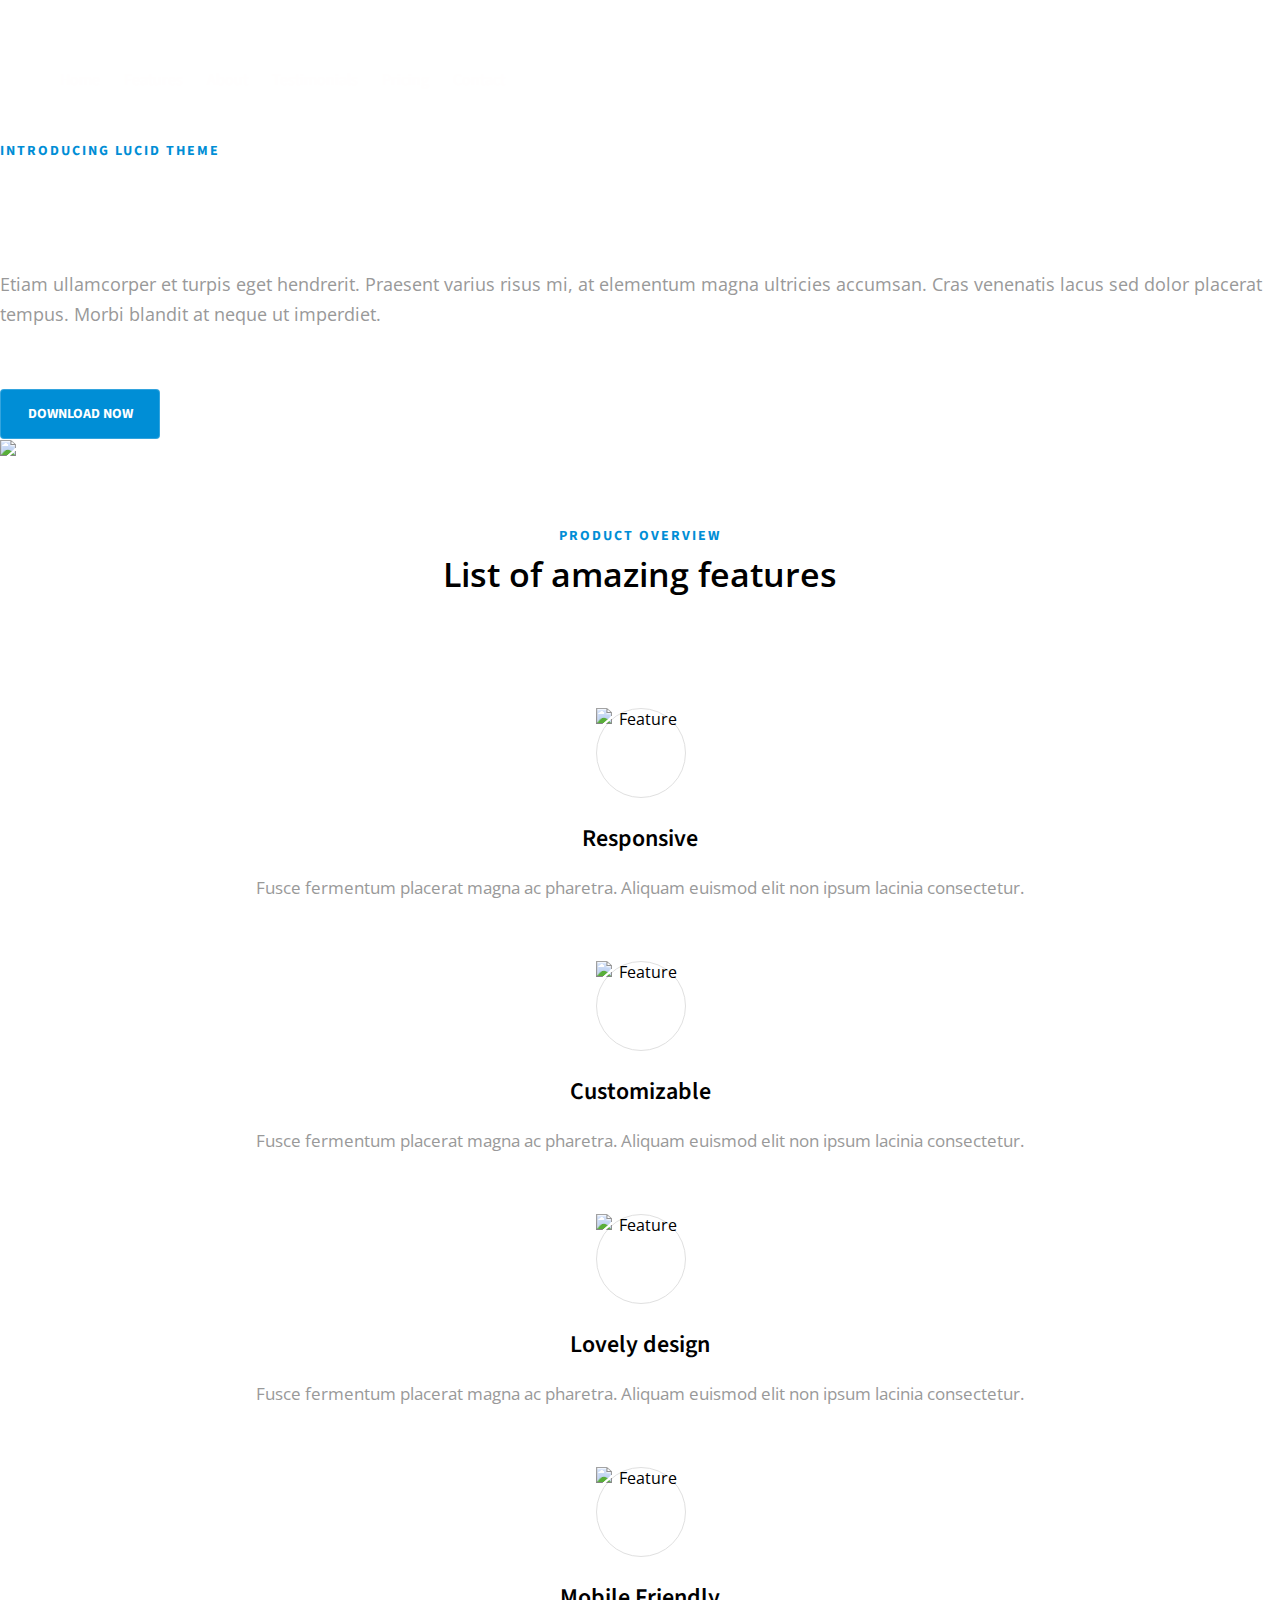
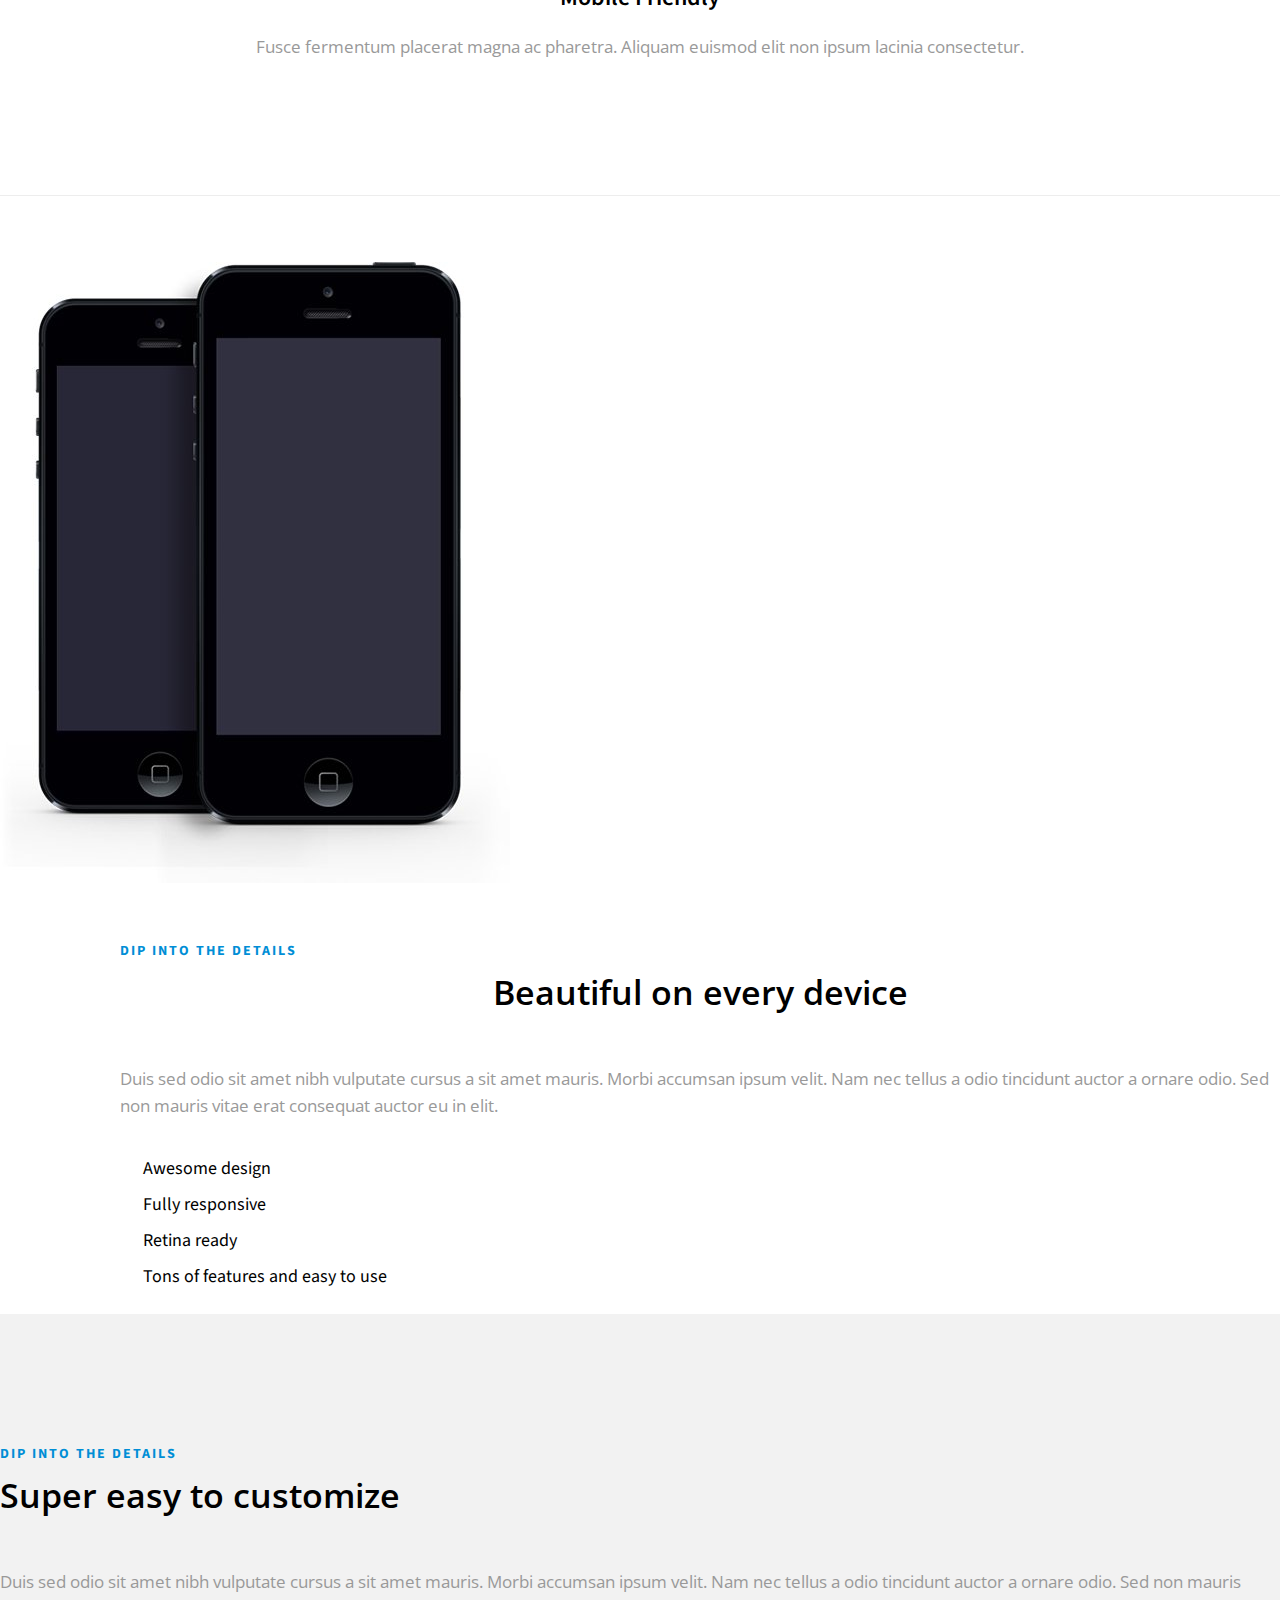
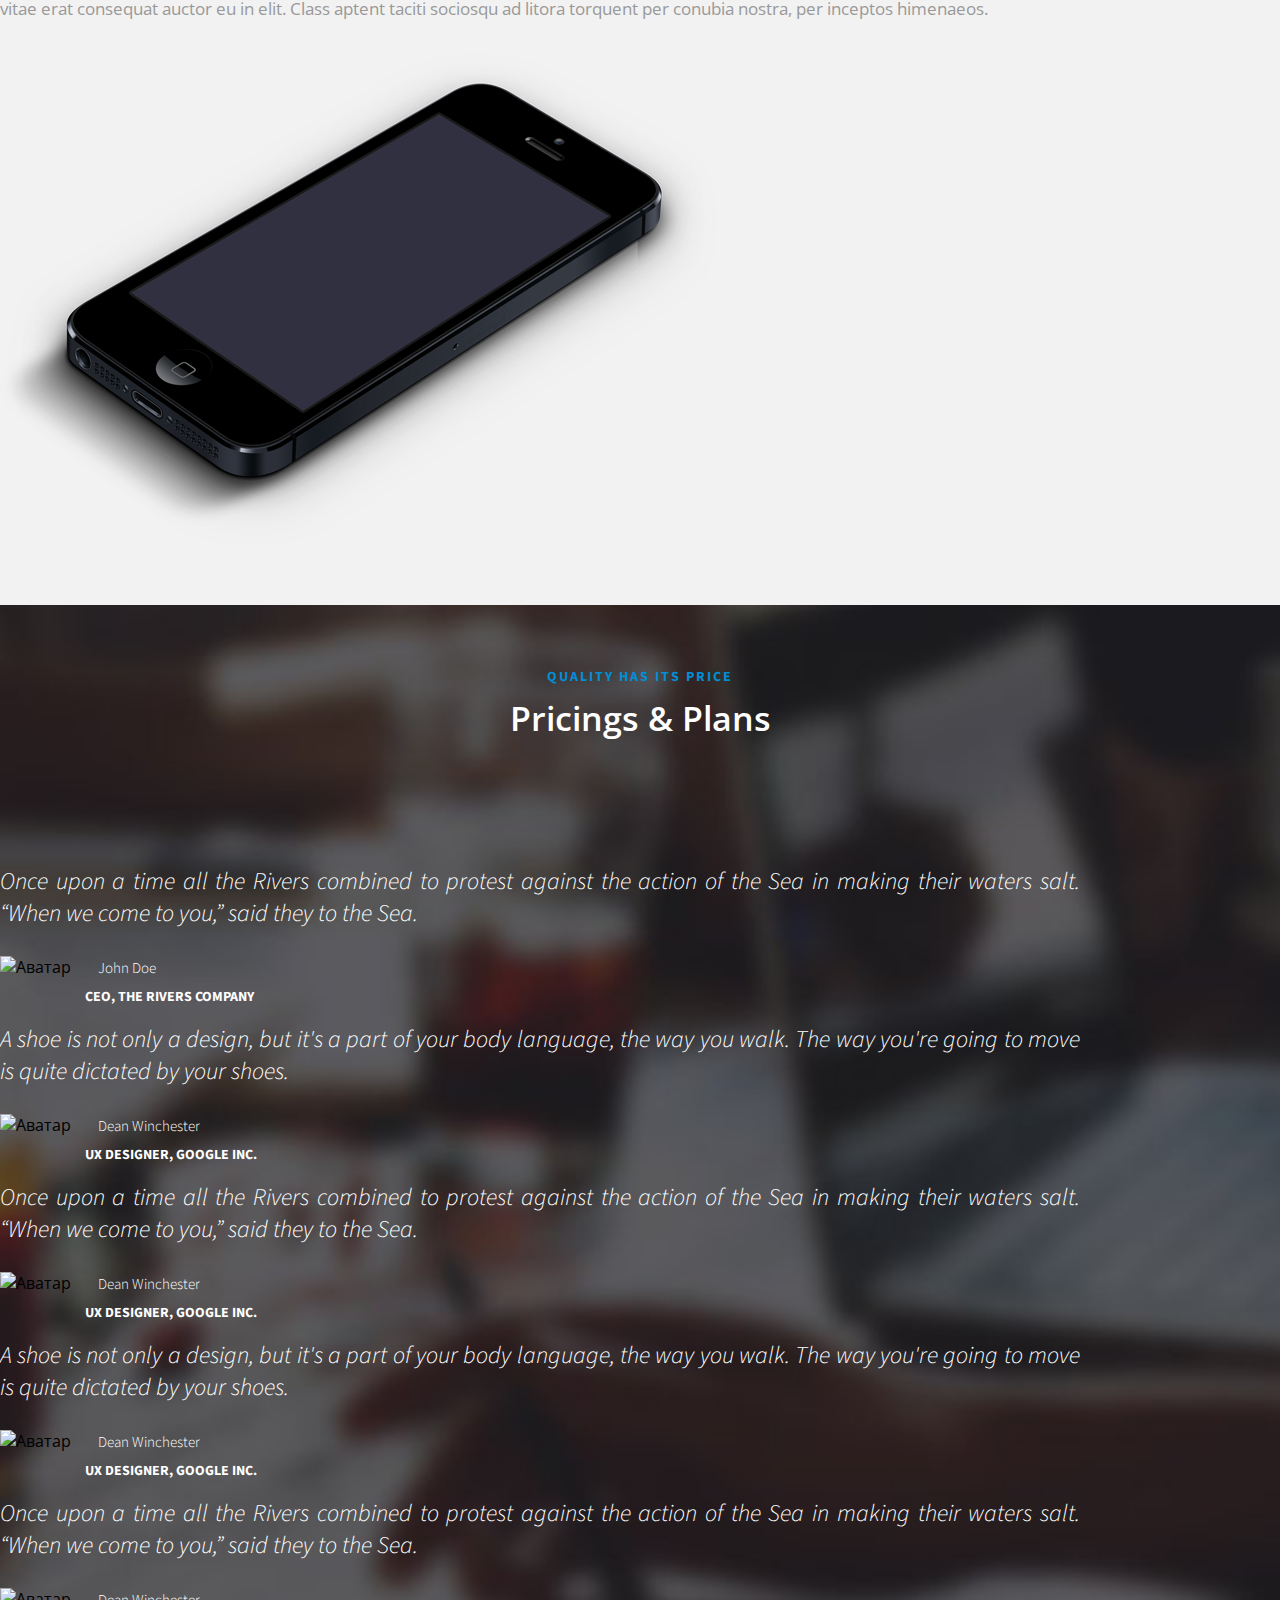
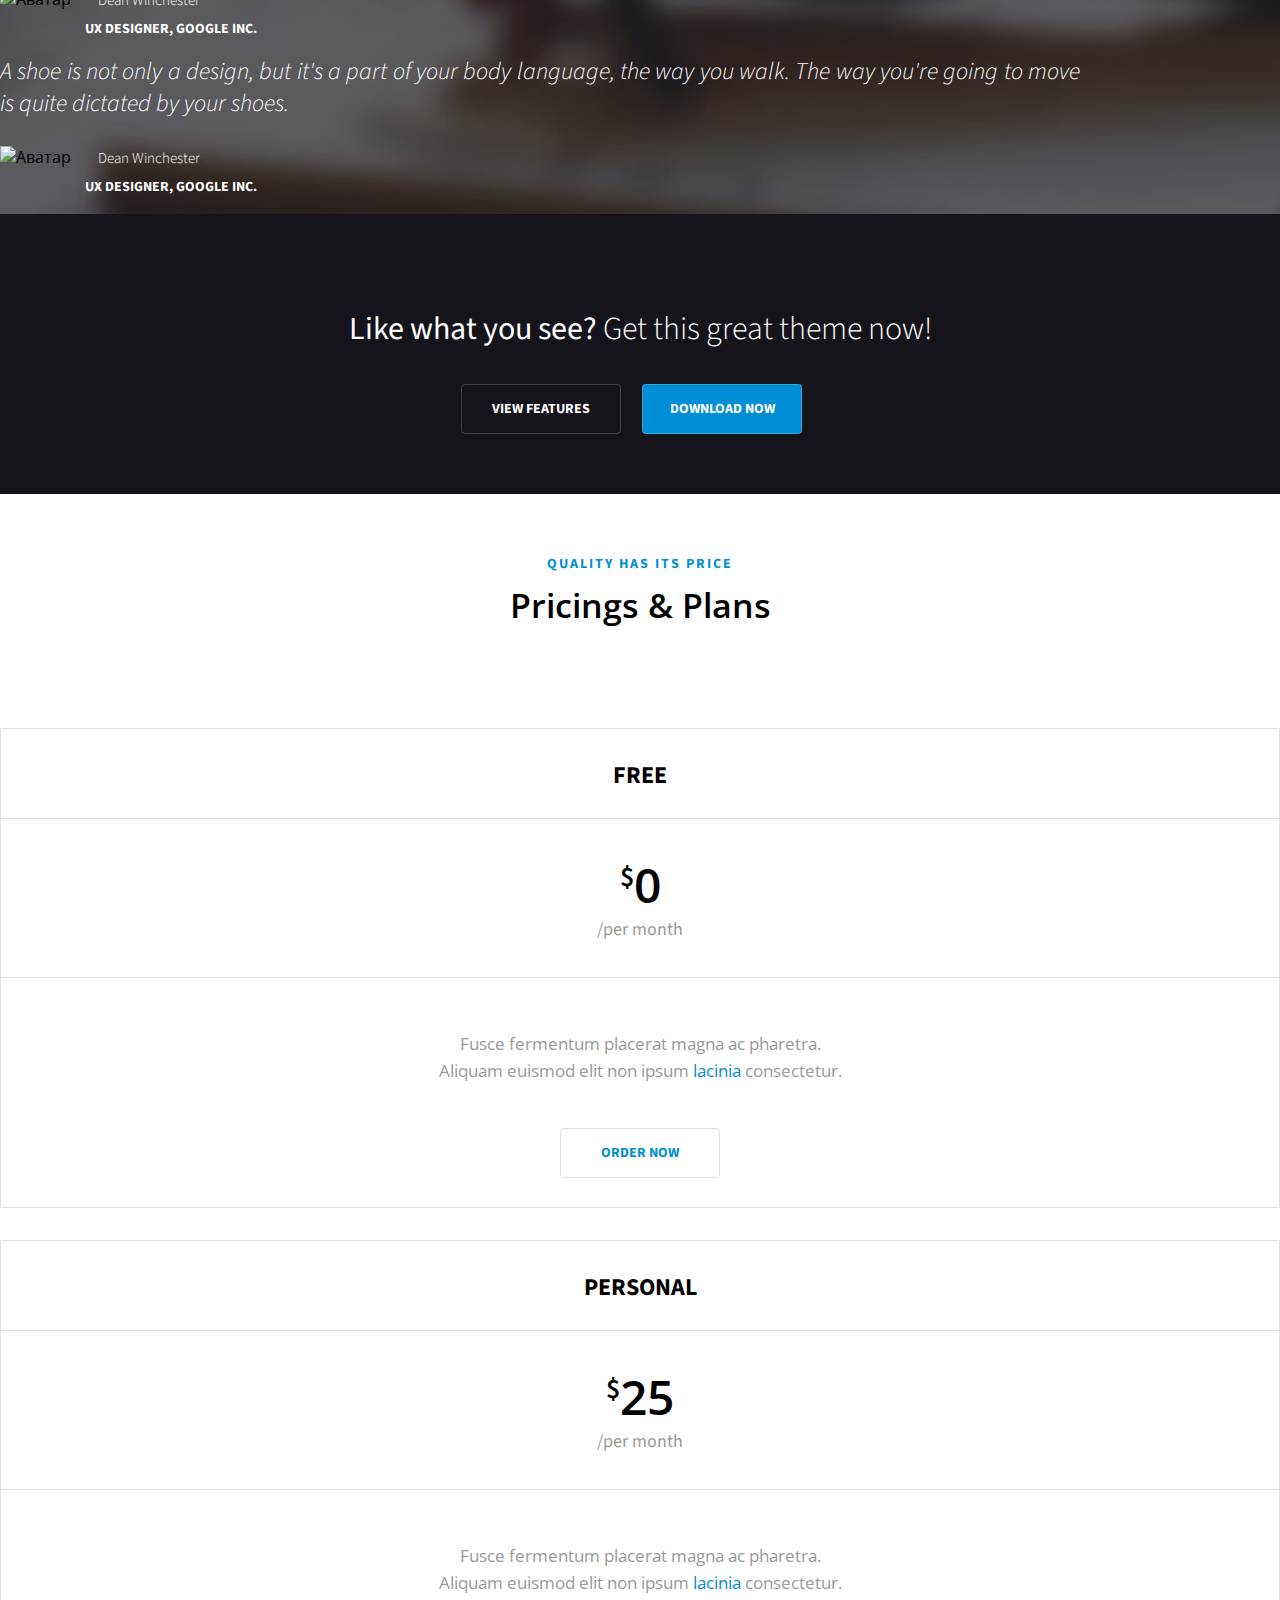
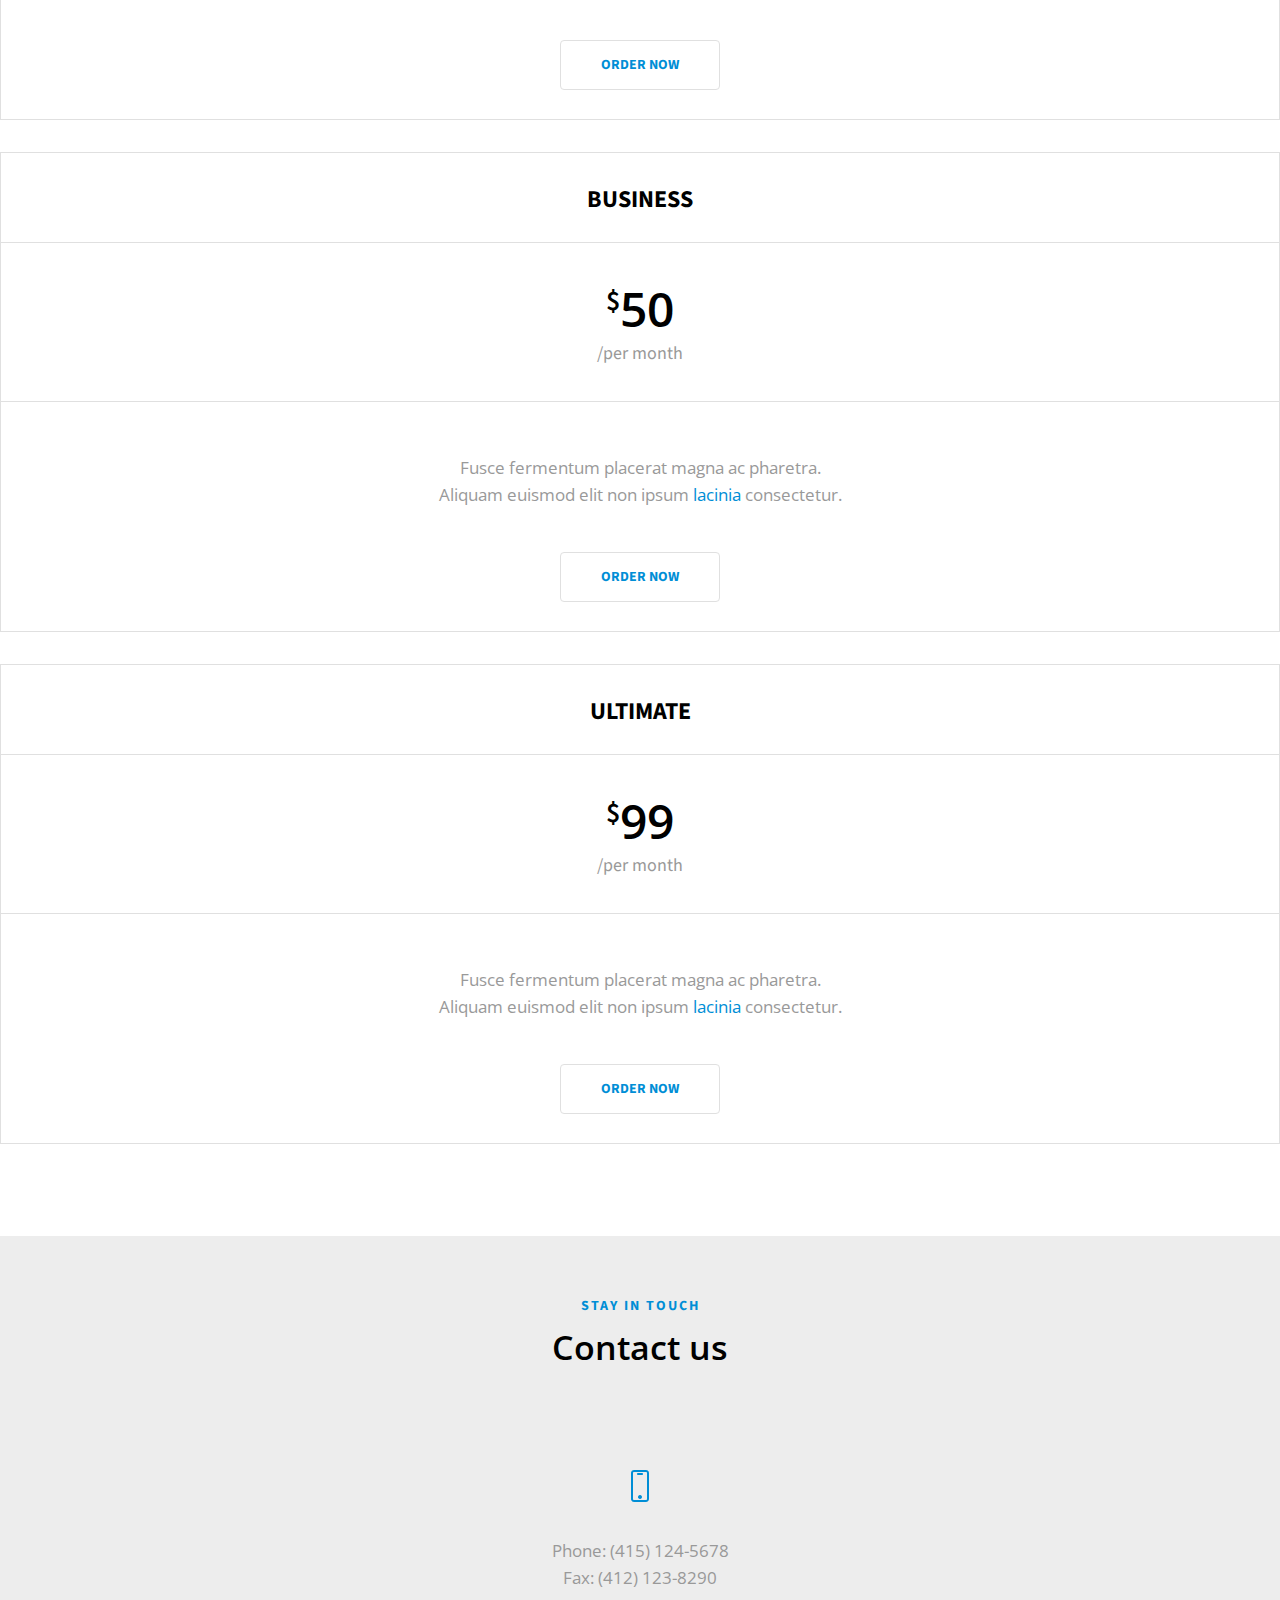
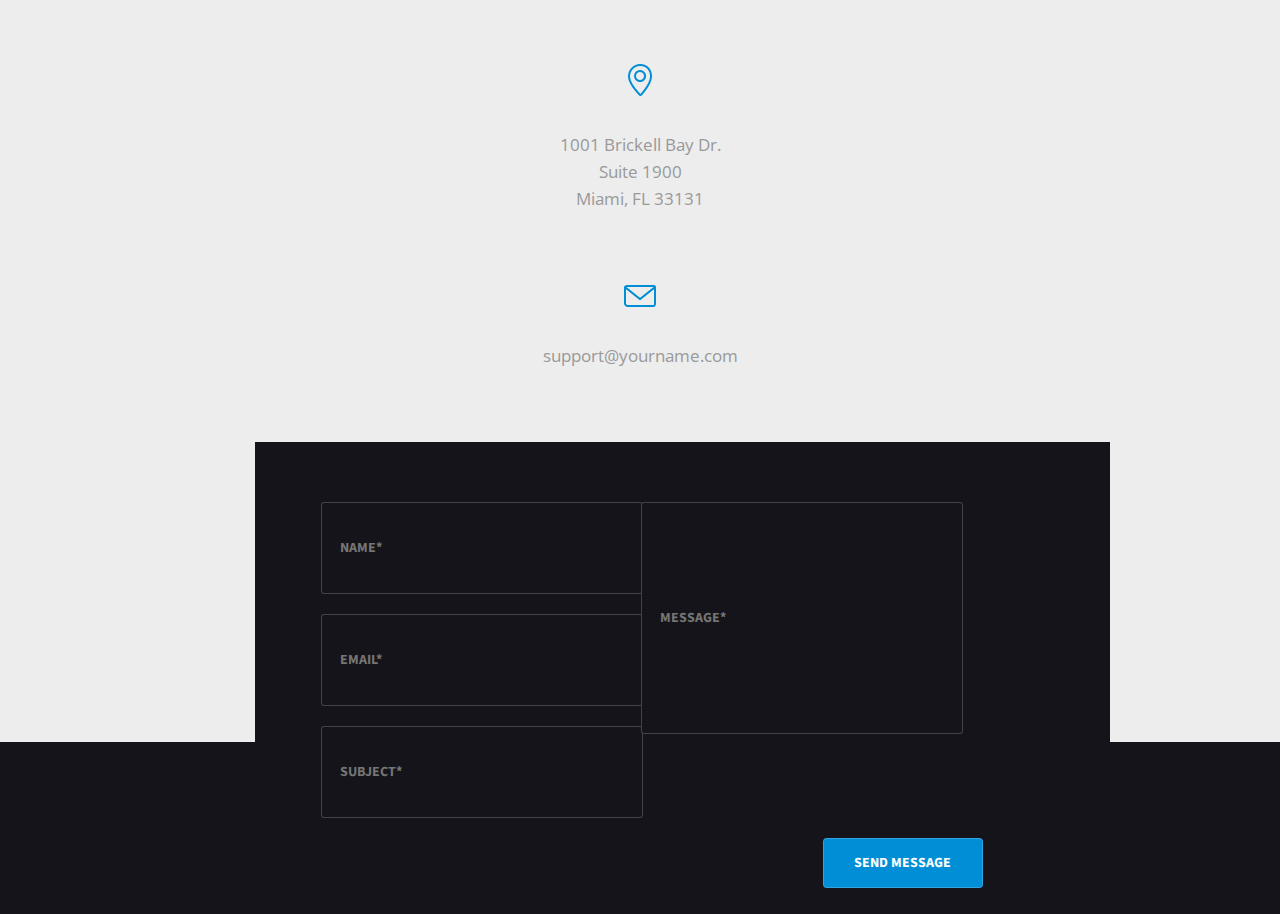
==== commit 05c4c64c: "Update index.html" ====
--- a/index.html
+++ b/index.html
@@ -1 +1,489 @@
-<!DOCTYPE html><html lang="en"> <head> <meta charset="utf-8"> <meta http-equiv="X-UA-Compatible" content="IE=edge"> <meta name="viewport" content="width=device-width, initial-scale=1"> <!-- The above 3 meta tags *must* come first in the head; any other head content must come *after* these tags --> <title>Lucid</title> <!-- Подключаю шрифты --> <link href="https://fonts.googleapis.com/css?family=Open+Sans" rel="stylesheet"> <link href="https://fonts.googleapis.com/css?family=Source+Sans+Pro:300,400,600,700,400i" rel="stylesheet"> <link href="https://fonts.googleapis.com/css?family=Quicksand:700" rel="stylesheet"> <!-- Bootstrap --> <link href="css/bootstrap-grid.css" rel="stylesheet"> <link href="css/style.css" rel="stylesheet"> <link rel="stylesheet" type="text/css" href="slick/slick.css"/> <!-- // Add the new slick-theme.css if you want the default styling --> <link rel="stylesheet" type="text/css" href="slick/slick-theme.css"/> </head> <body> <header class="header" id="home"> <div class="container"> <div class="header-nav"> <div class="row justify-content-between align-items-center"> <div class="col-md-auto"> <div class="logo"><a href="#">Lucid</a></div> </div> <!-- /.col --> <div class="col-md-auto"> <div class="header-nav_menu"> <ul> <li><a href="#home">Home</a></li> <li><a href="#features">Features</a></li> <li><a href="#details">About</a></li> <li><a href="#feedback">Testimonials</a></li> <li><a href="#pricing">Pricing</a></li> <li><a href="#contacts">Contact</a></li> </ul> </div> <!-- /.header-nav_menu --> </div> <!-- /.col --> </div> <!-- /.row --> </div> <!-- /.header-nav --> <section class="main"> <div class="row"> <div class="col-12 col-md-12 col-lg-6"> <div class="main-text"> <div class="main-text_colon"> introducing lucid theme </div> <!-- /.colon --> <h1 class="main-text_title"> Carefully crafted and beautiful landing page. </h1> <!-- /.main-text_title --> <div class="main-text_descr"> Etiam ullamcorper et turpis eget hendrerit. Praesent varius risus mi, at elementum magna ultricies accumsan. Cras venenatis lacus sed dolor placerat tempus. Morbi blandit at neque ut imperdiet. </div> <!-- /.main-text_descr --> <button class="btn btn-blue">download now</button> <button class="btn">view features</button> </div> <!-- /.main-text --> </div> <!-- /.col-md-5 --> <div class="col-12 col-md-12 col-lg-6"> <div class="main-picture"> <img src="img/iphone.png" ="iphone"> </div> </div> <!-- /.col-md-auto --> </div> <!-- /.row --> </section> <!-- /.main --> </div> <!-- /.container --> </header> <!-- /.header --> <section class="features" id="features"> <div class="container"> <div class="features-title"> <span class="features-title_colon">product overview</span> <h2 class="features-title_h2">List of amazing features</h2> </div> <!-- /.features-title --> <div class="row justify-content-center"> <div class="col-12 col-sm-12 col-md-6 col-lg-3"> <div class="feature-block"> <div class="feature-block_img"><img src="img/features/feature-1.png" alt="Feature"></div> <!-- /.feature-block_img --> <div class="feature-block_title">Responsive</div> <!-- /.feature-block_title --> <div class="feature-block_descr">Fusce fermentum placerat magna ac pharetra. Aliquam euismod elit non ipsum lacinia consectetur.</div> <!-- /.feature-block_descr --> </div> <!-- /.feature-block --> </div> <!-- /.col-3 --> <div class="col-12 col-sm-12 col-md-6 col-lg-3"> <div class="feature-block"> <div class="feature-block_img"><img src="img/features/feature-2.png" alt="Feature"></div> <!-- /.feature-block_img --> <div class="feature-block_title">Customizable</div> <!-- /.feature-block_title --> <div class="feature-block_descr">Fusce fermentum placerat magna ac pharetra. Aliquam euismod elit non ipsum lacinia consectetur.</div> <!-- /.feature-block_descr --> </div> <!-- /.feature-block --> </div> <!-- /.col-3 --> <div class="col-12 col-sm-12 col-md-6 col-lg-3"> <div class="feature-block"> <div class="feature-block_img"><img src="img/features/feature-3.png" alt="Feature"></div> <!-- /.feature-block_img --> <div class="feature-block_title">Lovely design</div> <!-- /.feature-block_title --> <div class="feature-block_descr">Fusce fermentum placerat magna ac pharetra. Aliquam euismod elit non ipsum lacinia consectetur.</div> <!-- /.feature-block_descr --> </div> <!-- /.feature-block --> </div> <!-- /.col-3 --> <div class="col-12 col-sm-12 col-md-6 col-lg-3"> <div class="feature-block"> <div class="feature-block_img"><img src="img/features/feature-4.png" alt="Feature"></div> <!-- /.feature-block_img --> <div class="feature-block_title">Mobile Friendly</div> <!-- /.feature-block_title --> <div class="feature-block_descr">Fusce fermentum placerat magna ac pharetra. Aliquam euismod elit non ipsum lacinia consectetur.</div> <!-- /.feature-block_descr --> </div> <!-- /.feature-block --> </div> <!-- /.col-3 --> </div> <!-- /.row --> </div> <!-- /.container --> </section> <!-- /.features --> <section class="details" id="details"> <div class="container"> <div class="row"> <div class="col-12 col-md-12 col-lg-6"> <div class="details-device"> <img src="img/details/devices.jpg" alt="Devices"> </div> <!-- /.details-device --> </div> <!-- /.col-5 --> <div class="col-12 col-md-12 col-lg-6"> <div class="details-text"> <div class="details-text_colon">dip into the details</div> <!-- /.details-text_colon --> <div class="details-text_title">Beautiful on every device</div> <!-- /.details-text-title --> <div class="details-text_descr">Duis sed odio sit amet nibh vulputate cursus a sit amet mauris. Morbi accumsan ipsum velit. Nam nec tellus a odio tincidunt auctor a ornare odio. Sed non mauris vitae erat consequat auctor eu in elit. </div> <!-- /.details-text_descr --> <div class="details-features"> <div class="details-features_text"> Awesome design<br> Fully responsive<br> Retina ready<br> Tons of features and easy to use </div> </div> <!-- /.details-features --> </div> <!-- /.details-text --> </div> <!-- /.col-7 --> </div> <!-- /.row --> </div> <!-- /.container --> </section> <!-- /.details --> <section class="customize"> <div class="container"> <div class="row"> <div class="col-12 col-md-6"> <div class="customize-text"> <div class="customize-text_colon">dip into the details</div> <!-- /.customize-text_colon --> <div class="customize-text_title">Super easy to customize </div> <!-- /.customize-text_title --> <div class="customize-text_descr"> Duis sed odio sit amet nibh vulputate cursus a sit amet mauris. Morbi accumsan ipsum velit. Nam nec tellus a odio tincidunt auctor a ornare odio. Sed non mauris vitae erat consequat auctor eu in elit. Class aptent taciti sociosqu ad litora torquent per conubia nostra, per inceptos himenaeos. </div> <!-- /.customize-text_descr --> </div> <!-- /.customize-text --> </div> <!-- /.col-5 --> <div class="col-12 col-md-6"><img class="adaptive customize-img" src="img/customize/iphone5.png" alt="Iphone"></div> </div> <!-- /.row --> </div> <!-- /.container --> </section> <!-- /.customize --> <section class="feedback" id="feedback"> <div class="container"> <div class="feedback-colon">quality has its price</div> <!-- /.feedback-colon --> <div class="feedback-title">Pricings & Plans</div> <!-- /.feedback-title --> <div class="feedback-slider adaptive"> <div class="slide"> <div class="feed"> Once upon a time all the Rivers combined to protest against the action of the Sea in making their waters salt. “When we come to you,” said they to the Sea. </div> <div class="person"> <img src="img/feedback/ava-1.png" alt="Аватар"> <span>John Doe</span><br><p>CEO, THE RIVERS COMPANY</p> </div> </div> <!-- /.slide --> <div class="slide"> <div class="feed"> A shoe is not only a design, but it's a part of your body language, the way you walk. The way you're going to move is quite dictated by your shoes. </div> <div class="person"> <img src="img/feedback/ava-2.png" alt="Аватар"> <span>Dean Winchester</span><br><p>UX DESIGNER, GOOGLE INC.</p> </div> </div> <!-- /.slide --> <div class="slide"> <div class="feed"> Once upon a time all the Rivers combined to protest against the action of the Sea in making their waters salt. “When we come to you,” said they to the Sea. </div> <div class="person"> <img src="img/feedback/ava-1.png" alt="Аватар"> <span>Dean Winchester</span><br><p>UX DESIGNER, GOOGLE INC.</p> </div> </div> <!-- /.slide --> <div class="slide"> <div class="feed"> A shoe is not only a design, but it's a part of your body language, the way you walk. The way you're going to move is quite dictated by your shoes. </div> <div class="person"> <img src="img/feedback/ava-2.png" alt="Аватар"> <span>Dean Winchester</span><br><p>UX DESIGNER, GOOGLE INC.</p> </div> </div> <!-- /.slide --> <div class="slide"> <div class="feed"> Once upon a time all the Rivers combined to protest against the action of the Sea in making their waters salt. “When we come to you,” said they to the Sea. </div> <div class="person"> <img src="img/feedback/ava-1.png" alt="Аватар"> <span>Dean Winchester</span><br><p>UX DESIGNER, GOOGLE INC.</p> </div> </div> <!-- /.slide --> <div class="slide"> <div class="feed"> A shoe is not only a design, but it's a part of your body language, the way you walk. The way you're going to move is quite dictated by your shoes. </div> <div class="person"> <img src="img/feedback/ava-2.png" alt="Аватар"> <span>Dean Winchester</span><br><p>UX DESIGNER, GOOGLE INC.</p> </div> </div> <!-- /.slide --> </div> <!-- /.feedback-slider --> </div> <!-- /.container --> <div class="feedback-footer"> <div class="container"> <div class="feedback-footer_text"> <span>Like what you see? <p>Get this great theme now!</p></span> </div> <div class="feedback-btns"> <button class="btn">view features</button> <button class="btn btn-blue">download now</button> </div> </div> </div> </section> <!-- /.feedback --> <section class="pricing" id="pricing"> <div class="container"> <div class="pricing-title_colon">quality has its price</div> <!-- /.pricing-title_colon --> <div class="pricing-title">Pricings & Plans</div> <!-- /.pricing-title --> <div class="row"> <div class="col-12 col-md-6 col-lg-3"> <div class="price-block"> <div class="price-block_title">Free</div> <!-- /.price-block_title --> <div class="price-block_cost"><div class="price"><sup>$</sup>0</div><div class="price-descr">/per month</div></div> <!-- /.price-block_cost --> <div class="price-block_descr"> Fusce fermentum placerat magna ac pharetra. <br> Aliquam euismod elit non ipsum <span class="blue">lacinia</span> consectetur.<button class="price-block_btn">order now</button></div> <!-- /.price-block_descr --> </div> <!-- /.price-block --> </div> <!-- /.col-3 --> <div class="col-12 col-md-6 col-lg-3"><div class="price-block"> <div class="price-block_title">Personal</div> <!-- /.price-block_title --> <div class="price-block_cost"><div class="price"><sup>$</sup>25</div><div class="price-descr">/per month</div></div> <!-- /.price-block_cost --> <div class="price-block_descr">Fusce fermentum placerat magna ac pharetra. <br> Aliquam euismod elit non ipsum <span class="blue">lacinia</span> consectetur.<button class="price-block_btn">order now</button></div> <!-- /.price-block_descr --> </div> <!-- /.price-block --></div> <!-- /.col-3 --> <div class="col-12 col-md-6 col-lg-3"><div class="price-block"> <div class="price-block_title">Business</div> <!-- /.price-block_title --> <div class="price-block_cost"><div class="price"><sup>$</sup>50</div><div class="price-descr">/per month</div></div> <!-- /.price-block_cost --> <div class="price-block_descr">Fusce fermentum placerat magna ac pharetra. <br> Aliquam euismod elit non ipsum <span class="blue">lacinia</span> consectetur.<button class="price-block_btn">order now</button></div> <!-- /.price-block_descr --> </div> <!-- /.price-block --></div> <!-- /.col-3 --> <div class="col-12 col-md-6 col-lg-3"><div class="price-block"> <div class="price-block_title">Ultimate</div> <!-- /.price-block_title --> <div class="price-block_cost"><div class="price"><sup>$</sup>99</div><div class="price-descr">/per month</div></div> <!-- /.price-block_cost --> <div class="price-block_descr">Fusce fermentum placerat magna ac pharetra. <br> Aliquam euismod elit non ipsum <span class="blue">lacinia</span> consectetur.<button class="price-block_btn">order now</button></div> <!-- /.price-block_descr --> </div> <!-- /.price-block --></div> <!-- /.col-3 --> </div> <!-- /.row --> </div> <!-- /.container --> </section> <!-- /.pricing --> <section class="contacts" id="contacts"> <div class="container"> <div class="contacts-colon">stay in touch</div> <!-- /.contacts-colon --> <div class="contacts-title">Contact us</div> <!-- /.contacts-title --> <div class="row"> <div class="col-12 col-md-4"> <img src="img/contacts/phone.png" alt="#"> <div class="contacts-descr">Phone: (415) 124-5678 <br>Fax: (412) 123-8290</div> <!-- /.contacts_descr --> </div> <!-- /.col-4 --> <div class="col-12 col-md-4"> <img src="img/contacts/pointer.png" alt="#"> <div class="contacts-descr">1001 Brickell Bay Dr. <br> Suite 1900 <br> Miami, FL 33131</div> <!-- /.contacts_descr --> </div> <!-- /.col-4 --> <div class="col-12 col-md-4"> <img src="img/contacts/envelope.png" alt="#"> <div class="contacts-descr">support@yourname.com</div> <!-- /.contacts_descr --> </div> <!-- /.col-4 --> </div> <!-- /.row --> <form action="#" class="form"> <input type="text" class="name" placeholder="name*"> <input type="text" class="email" placeholder="email*"> <input type="text" class="subject" placeholder="subject*"> <input type="text" class="message" id="message" placeholder="message*"> <button class="form-btn">send message</button> </form> <!-- /.form --> </div> <!-- /.container --> </section> <!-- /.contacts --> <div class="map"> <script type="text/javascript" charset="utf-8" async src="https://api-maps.yandex.ru/services/constructor/1.0/js/?um=constructor%3Af42471c50ee5154eb6b788e3b266eca32721ac2795b02c4d9a5a26ad4ad088de&amp;width=100%25&amp;height=460&amp;lang=ru_RU&amp;scroll=false"></script> </div> <footer class="footer"> <div class="container"> <div class="icons"> <img src="img/footer/icons.png" alt=""> </div> <!-- /.icons --> <div class="copyright">copyright © 2014 lucid onepage theme</div> <!-- /.copyright --> </div> <!-- /.container --> </footer> <!-- /.footer --> <!-- jQuery (necessary for Bootstrap's JavaScript plugins) --> <script src="https://ajax.googleapis.com/ajax/libs/jquery/1.12.4/jquery.min.js"></script> <!-- Include all compiled plugins (below), or include individual files as needed --> <script src="js/bootstrap.min.js"></script> <script type="text/javascript" src="//code.jquery.com/jquery-1.11.0.min.js"></script> <script type="text/javascript" src="//code.jquery.com/jquery-migrate-1.2.1.min.js"></script> <script type="text/javascript" src="slick/slick.min.js"></script> <script type="text/javascript"> function init() { var $myMap = new ymaps.Map('map', { center: [55.76, 37.64], zoom: 10 }) myMap.behaviors.disable('scrollZoom'); myMap.behaviors.disable('drag'); } </script> <script type="text/javascript"> $(document).ready(function(){ $('.feedback-slider').slick({ infinite: true, slidesToShow: 2, responsive: [ { breakpoint: 960, settings: { slidesToShow: 2, slidesToScroll: 2, infinite: true, dots: true } }, { breakpoint: 720, settings: { slidesToShow: 1, slidesToScroll: 1 } }, { breakpoint: 576, settings: { slidesToShow: 1, slidesToScroll: 1 } } // You can unslick at a given breakpoint now by adding: // settings: "unslick" // instead of a settings object ], autoplay: true, slidesToScroll: 2, dots: true, arrows: false }); }); </script> </body></html>
+<!DOCTYPE html>
+<html lang="en">
+  <head>
+    <meta charset="utf-8">
+    <meta http-equiv="X-UA-Compatible" content="IE=edge">
+    <meta name="viewport" content="width=device-width, initial-scale=1">
+    <!-- The above 3 meta tags *must* come first in the head; any other head content must come *after* these tags -->
+    <title>Lucid</title>
+
+    <!-- Подключаю шрифты -->
+    <link href="https://fonts.googleapis.com/css?family=Open+Sans" rel="stylesheet">
+    <link href="https://fonts.googleapis.com/css?family=Source+Sans+Pro:300,400,600,700,400i" rel="stylesheet">
+    <link href="https://fonts.googleapis.com/css?family=Quicksand:700" rel="stylesheet">
+    <!-- Bootstrap -->
+    <link href="css/bootstrap-grid.css" rel="stylesheet">
+    <link href="css/style.css" rel="stylesheet">
+
+    <link rel="stylesheet" type="text/css" href="slick/slick.css"/>
+     <!-- // Add the new slick-theme.css if you want the default styling -->
+    <link rel="stylesheet" type="text/css" href="slick/slick-theme.css"/>
+
+  </head>
+  <body>
+    <header class="header" id="home">
+      <div class="container">
+        <div class="header-nav">
+          <div class="row justify-content-between align-items-center">
+            <div class="col-md-auto">
+              <div class="logo"><a href="#">Lucid</a></div>
+            </div>
+            <!-- /.col -->
+            <div class="col-md-auto">
+              <div class="header-nav_menu">
+                <ul>
+                  <li><a href="#home">Home</a></li>
+                  <li><a href="#features">Features</a></li>
+                  <li><a href="#details">About</a></li>
+                  <li><a href="#feedback">Testimonials</a></li>
+                  <li><a href="#pricing">Pricing</a></li>
+                  <li><a href="#contacts">Contact</a></li>
+                </ul>
+              </div>
+              <!-- /.header-nav_menu -->
+            </div>
+            <!-- /.col -->
+          </div>
+          <!-- /.row -->
+        </div>
+        <!-- /.header-nav -->
+        <section class="main">
+          <div class="row">
+            <div class="col-12 col-md-12 col-lg-6">
+              <div class="main-text">
+                <div class="main-text_colon">
+                  introducing lucid theme
+                </div>
+                 <!-- /.colon -->
+                 <h1 class="main-text_title">
+                   Carefully crafted and beautiful landing page.
+                 </h1>
+                 <!-- /.main-text_title -->
+                 <div class="main-text_descr">
+                   Etiam ullamcorper et turpis eget hendrerit. Praesent varius risus mi, at elementum magna ultricies accumsan. Cras venenatis lacus sed dolor placerat tempus. Morbi blandit at neque ut imperdiet.
+                 </div>
+                 <!-- /.main-text_descr -->
+                 <button class="btn btn-blue">download now</button>
+                 <button class="btn">view features</button>
+              </div>
+              <!-- /.main-text -->
+            </div>
+            <!-- /.col-md-5 -->
+            <div class="col-12 col-md-12 col-lg-6">
+              <div class="main-picture">
+                <img src="img/iphone.png" ="iphone">
+              </div>
+            </div>
+            <!-- /.col-md-auto -->
+          </div>
+          <!-- /.row -->
+        </section>
+        <!-- /.main -->
+      </div>
+      <!-- /.container -->
+    </header>
+    <!-- /.header -->
+
+
+    <section class="features" id="features">
+      <div class="container">
+        <div class="features-title">
+          <span class="features-title_colon">product overview</span>
+          <h2 class="features-title_h2">List of amazing features</h2>
+        </div>
+        <!-- /.features-title -->
+          <div class="row justify-content-center">
+            <div class="col-12 col-sm-12 col-md-6 col-lg-3">
+              <div class="feature-block">
+                <div class="feature-block_img"><img src="img/features/feature-1.png" alt="Feature"></div>
+                <!-- /.feature-block_img -->
+                <div class="feature-block_title">Responsive</div>
+                <!-- /.feature-block_title -->
+                <div class="feature-block_descr">Fusce fermentum placerat magna ac pharetra. Aliquam euismod elit non ipsum lacinia consectetur.</div>
+                <!-- /.feature-block_descr -->
+              </div>
+              <!-- /.feature-block -->
+            </div>
+            <!-- /.col-3 -->
+            <div class="col-12 col-sm-12 col-md-6 col-lg-3">
+              <div class="feature-block">
+                <div class="feature-block_img"><img src="img/features/feature-2.png" alt="Feature"></div>
+                <!-- /.feature-block_img -->
+                <div class="feature-block_title">Customizable</div>
+                <!-- /.feature-block_title -->
+                <div class="feature-block_descr">Fusce fermentum placerat magna ac pharetra. Aliquam euismod elit non ipsum lacinia consectetur.</div>
+                <!-- /.feature-block_descr -->
+              </div>
+              <!-- /.feature-block -->
+            </div>
+            <!-- /.col-3 -->
+            <div class="col-12 col-sm-12 col-md-6 col-lg-3">
+              <div class="feature-block">
+                <div class="feature-block_img"><img src="img/features/feature-3.png" alt="Feature"></div>
+                <!-- /.feature-block_img -->
+                <div class="feature-block_title">Lovely design</div>
+                <!-- /.feature-block_title -->
+                <div class="feature-block_descr">Fusce fermentum placerat magna ac pharetra. Aliquam euismod elit non ipsum lacinia consectetur.</div>
+                <!-- /.feature-block_descr -->
+              </div>
+              <!-- /.feature-block -->
+            </div>
+            <!-- /.col-3 -->
+            <div class="col-12 col-sm-12 col-md-6 col-lg-3">
+              <div class="feature-block">
+                <div class="feature-block_img"><img src="img/features/feature-4.png" alt="Feature"></div>
+                <!-- /.feature-block_img -->
+                <div class="feature-block_title">Mobile Friendly</div>
+                <!-- /.feature-block_title -->
+                <div class="feature-block_descr">Fusce fermentum placerat magna ac pharetra. Aliquam euismod elit non ipsum lacinia consectetur.</div>
+                <!-- /.feature-block_descr -->
+              </div>
+              <!-- /.feature-block -->
+            </div>
+            <!-- /.col-3 -->
+          </div>
+          <!-- /.row -->
+      </div>
+      <!-- /.container -->
+    </section>
+    <!-- /.features -->
+    <section class="details" id="details">
+      <div class="container">
+        <div class="row">
+          <div class="col-12 col-md-12 col-lg-6">
+            <div class="details-device">
+              <img src="img/details/devices.jpg" alt="Devices">
+            </div>
+            <!-- /.details-device -->
+          </div>
+          <!-- /.col-5 -->
+          <div class="col-12 col-md-12 col-lg-6">
+            <div class="details-text">
+              <div class="details-text_colon">dip into the details</div>
+              <!-- /.details-text_colon -->
+              <div class="details-text_title">Beautiful on every device</div>
+              <!-- /.details-text-title -->
+              <div class="details-text_descr">Duis sed odio sit amet nibh vulputate cursus a sit amet mauris. Morbi accumsan ipsum velit. Nam nec tellus a odio tincidunt auctor a ornare odio. Sed non  mauris vitae erat consequat auctor eu in elit. </div>
+              <!-- /.details-text_descr -->
+              <div class="details-features">
+                <div class="details-features_text">
+                  Awesome design<br>
+                  Fully responsive<br>
+                  Retina ready<br>
+                  Tons of features and easy to use
+                </div>
+              </div>
+              <!-- /.details-features -->
+            </div>
+            <!-- /.details-text -->
+          </div>
+          <!-- /.col-7 -->
+        </div>
+        <!-- /.row -->
+      </div>
+      <!-- /.container -->
+    </section>
+    <!-- /.details -->
+
+    <section class="customize">
+              <div class="container">
+                <div class="row">
+                  <div class="col-12 col-md-6">
+                    <div class="customize-text">
+                      <div class="customize-text_colon">dip into the details</div>
+                      <!-- /.customize-text_colon -->
+                      <div class="customize-text_title">Super easy to customize
+                      </div>
+                      <!-- /.customize-text_title -->
+                      <div class="customize-text_descr">
+                        Duis sed odio sit amet nibh vulputate cursus a sit amet mauris. Morbi accumsan ipsum velit. Nam nec tellus a odio tincidunt auctor a ornare odio. Sed non  mauris vitae erat consequat auctor eu in elit. Class aptent taciti sociosqu ad litora torquent per conubia nostra, per inceptos himenaeos.
+                      </div>
+                      <!-- /.customize-text_descr -->
+                    </div>
+                    <!-- /.customize-text -->
+                  </div>
+                  <!-- /.col-5 -->
+                  <div class="col-12 col-md-6"><img class="adaptive customize-img" src="img/customize/iphone5.png" alt="Iphone"></div>
+                </div>
+                <!-- /.row -->
+              </div>
+              <!-- /.container -->
+            </section>
+            <!-- /.customize -->
+
+            <section class="feedback" id="feedback">
+              <div class="container">
+                <div class="feedback-colon">quality has its price</div>
+                <!-- /.feedback-colon -->
+                <div class="feedback-title">Pricings & Plans</div>
+                <!-- /.feedback-title -->
+                <div class="feedback-slider adaptive">
+
+
+
+                      <div class="slide">
+                        <div class="feed">
+                          Once upon a time all the Rivers combined to protest against the action of the Sea in making their waters salt. “When we come to you,” said they to the Sea.
+                        </div>
+                        <div class="person">
+                          <img src="img/feedback/ava-1.png" alt="Аватар">
+                          <span>John Doe</span><br><p>CEO, THE RIVERS COMPANY</p>
+                        </div>
+                      </div>
+                      <!-- /.slide -->
+
+
+
+
+                          <div class="slide">
+                            <div class="feed">
+                              A shoe is not only a design, but it's a part of your body language, the way you walk. The way you're going to move is quite dictated by your shoes.
+                            </div>
+                            <div class="person">
+                              <img src="img/feedback/ava-2.png" alt="Аватар">
+                              <span>Dean Winchester</span><br><p>UX DESIGNER, GOOGLE INC.</p>
+                            </div>
+                          </div>
+                          <!-- /.slide -->
+
+                          <div class="slide">
+                            <div class="feed">
+                              Once upon a time all the Rivers combined to protest against the action of the Sea in making their waters salt. “When we come to you,” said they to the Sea.
+                            </div>
+                            <div class="person">
+                              <img src="img/feedback/ava-1.png" alt="Аватар">
+                              <span>Dean Winchester</span><br><p>UX DESIGNER, GOOGLE INC.</p>
+                            </div>
+                          </div>
+                          <!-- /.slide -->
+
+                          <div class="slide">
+                            <div class="feed">
+                              A shoe is not only a design, but it's a part of your body language, the way you walk. The way you're going to move is quite dictated by your shoes.
+                            </div>
+                            <div class="person">
+                              <img src="img/feedback/ava-2.png" alt="Аватар">
+                              <span>Dean Winchester</span><br><p>UX DESIGNER, GOOGLE INC.</p>
+                            </div>
+                          </div>
+                          <!-- /.slide -->
+
+                          <div class="slide">
+                            <div class="feed">
+                              Once upon a time all the Rivers combined to protest against the action of the Sea in making their waters salt. “When we come to you,” said they to the Sea.
+                            </div>
+                            <div class="person">
+                              <img src="img/feedback/ava-1.png" alt="Аватар">
+                              <span>Dean Winchester</span><br><p>UX DESIGNER, GOOGLE INC.</p>
+                            </div>
+                          </div>
+                          <!-- /.slide -->
+
+                          <div class="slide">
+                            <div class="feed">
+                              A shoe is not only a design, but it's a part of your body language, the way you walk. The way you're going to move is quite dictated by your shoes.
+                            </div>
+                            <div class="person">
+                              <img src="img/feedback/ava-2.png" alt="Аватар">
+                              <span>Dean Winchester</span><br><p>UX DESIGNER, GOOGLE INC.</p>
+                            </div>
+                          </div>
+                          <!-- /.slide -->
+
+
+                </div>
+                <!-- /.feedback-slider -->
+
+
+
+
+              </div>
+              <!-- /.container -->
+              <div class="feedback-footer">
+                  <div class="container">
+                    <div class="feedback-footer_text">
+                      <span>Like what you see? <p>Get this great theme now!</p></span>
+                    </div>
+                  <div class="feedback-btns">
+                    <button class="btn">view features</button>
+                    <button class="btn btn-blue">download now</button>
+                  </div>
+                  </div>
+              </div>
+            </section>
+            <!-- /.feedback -->
+
+            <section class="pricing" id="pricing">
+              <div class="container">
+                <div class="pricing-title_colon">quality has its price</div>
+                <!-- /.pricing-title_colon -->
+                <div class="pricing-title">Pricings & Plans</div>
+                <!-- /.pricing-title -->
+                <div class="row">
+                  <div class="col-12 col-md-6 col-lg-3">
+                    <div class="price-block">
+                      <div class="price-block_title">Free</div>
+                      <!-- /.price-block_title -->
+                      <div class="price-block_cost"><div class="price"><sup>$</sup>0</div><div class="price-descr">/per month</div></div>
+
+                      <!-- /.price-block_cost -->
+                      <div class="price-block_descr">
+                        Fusce fermentum placerat magna ac pharetra.  <br> Aliquam euismod elit non ipsum <span class="blue">lacinia</span> consectetur.<button class="price-block_btn">order now</button></div>
+                      <!-- /.price-block_descr -->
+                    </div>
+                    <!-- /.price-block -->
+
+
+                  </div>
+                  <!-- /.col-3 -->
+                  <div class="col-12 col-md-6 col-lg-3"><div class="price-block">
+                    <div class="price-block_title">Personal</div>
+                    <!-- /.price-block_title -->
+                    <div class="price-block_cost"><div class="price"><sup>$</sup>25</div><div class="price-descr">/per month</div></div>
+                    <!-- /.price-block_cost -->
+                    <div class="price-block_descr">Fusce fermentum placerat magna ac pharetra.  <br> Aliquam euismod elit non ipsum <span class="blue">lacinia</span> consectetur.<button class="price-block_btn">order now</button></div>
+                    <!-- /.price-block_descr -->
+                  </div>
+                  <!-- /.price-block --></div>
+
+
+                  <!-- /.col-3 -->
+                  <div class="col-12 col-md-6 col-lg-3"><div class="price-block">
+                    <div class="price-block_title">Business</div>
+                    <!-- /.price-block_title -->
+                    <div class="price-block_cost"><div class="price"><sup>$</sup>50</div><div class="price-descr">/per month</div></div>
+                    <!-- /.price-block_cost -->
+                    <div class="price-block_descr">Fusce fermentum placerat magna ac pharetra.  <br> Aliquam euismod elit non ipsum <span class="blue">lacinia</span> consectetur.<button class="price-block_btn">order now</button></div>
+                    <!-- /.price-block_descr -->
+                  </div>
+                  <!-- /.price-block --></div>
+
+
+                  <!-- /.col-3 -->
+                  <div class="col-12 col-md-6 col-lg-3"><div class="price-block">
+                    <div class="price-block_title">Ultimate</div>
+                    <!-- /.price-block_title -->
+                    <div class="price-block_cost"><div class="price"><sup>$</sup>99</div><div class="price-descr">/per month</div></div>
+                    <!-- /.price-block_cost -->
+                    <div class="price-block_descr">Fusce fermentum placerat magna ac pharetra.  <br> Aliquam euismod elit non ipsum <span class="blue">lacinia</span> consectetur.<button class="price-block_btn">order now</button></div>
+                    <!-- /.price-block_descr -->
+                  </div>
+                  <!-- /.price-block --></div>
+
+
+                  <!-- /.col-3 -->
+                </div>
+                <!-- /.row -->
+              </div>
+              <!-- /.container -->
+            </section>
+            <!-- /.pricing -->
+
+            <section class="contacts" id="contacts">
+              <div class="container">
+              <div class="contacts-colon">stay in touch</div>
+              <!-- /.contacts-colon -->
+              <div class="contacts-title">Contact us</div>
+              <!-- /.contacts-title -->
+              <div class="row">
+                <div class="col-12 col-md-4">
+                  <img src="img/contacts/phone.png" alt="#">
+                  <div class="contacts-descr">Phone: (415) 124-5678 <br>Fax: (412) 123-8290</div>
+                  <!-- /.contacts_descr -->
+                </div>
+                <!-- /.col-4 -->
+                <div class="col-12 col-md-4">
+                  <img src="img/contacts/pointer.png" alt="#">
+                  <div class="contacts-descr">1001 Brickell Bay Dr. <br> Suite 1900 <br> Miami, FL 33131</div>
+                  <!-- /.contacts_descr -->
+                </div>
+                <!-- /.col-4 -->
+                <div class="col-12 col-md-4">
+                  <img src="img/contacts/envelope.png" alt="#">
+                  <div class="contacts-descr">support@yourname.com</div>
+                  <!-- /.contacts_descr -->
+                </div>
+                <!-- /.col-4 -->
+              </div>
+              <!-- /.row -->
+              <form action="#" class="form">
+                <input type="text" class="name" placeholder="name*">
+                <input type="text" class="email" placeholder="email*">
+                <input type="text" class="subject" placeholder="subject*">
+                <input type="text" class="message" id="message" placeholder="message*">
+                <button class="form-btn">send message</button>
+              </form>
+              <!-- /.form -->
+
+              </div>
+              <!-- /.container -->
+
+
+            </section>
+            <!-- /.contacts -->
+              <div class="map">
+                <script type="text/javascript" charset="utf-8" async src="https://api-maps.yandex.ru/services/constructor/1.0/js/?um=constructor%3Af42471c50ee5154eb6b788e3b266eca32721ac2795b02c4d9a5a26ad4ad088de&amp;width=100%25&amp;height=460&amp;lang=ru_RU&amp;scroll=false"></script>
+              </div>
+
+            <footer class="footer">
+              <div class="container">
+                <div class="icons">
+                  <img src="img/footer/icons.png" alt="">
+                </div>
+                <!-- /.icons -->
+                <div class="copyright">copyright © 2014 lucid onepage theme</div>
+                <!-- /.copyright -->
+              </div>
+              <!-- /.container -->
+            </footer>
+            <!-- /.footer -->
+
+
+    <script src="https://ajax.googleapis.com/ajax/libs/jquery/1.12.4/jquery.min.js"></script>
+    <script src="js/bootstrap.min.js"></script>
+    <script type="text/javascript" src="//code.jquery.com/jquery-1.11.0.min.js"></script>
+    <script type="text/javascript" src="//code.jquery.com/jquery-migrate-1.2.1.min.js"></script>
+    <script type="text/javascript" src="slick/slick.min.js"></script>
+
+    <script type="text/javascript">
+          $(document).ready(function(){
+            $('.feedback-slider').slick({
+      infinite: true,
+      slidesToShow: 2,
+      responsive: [
+    {
+      breakpoint: 960,
+      settings: {
+        slidesToShow: 2,
+        slidesToScroll: 2,
+        infinite: true,
+        dots: true
+      }
+    },
+    {
+      breakpoint: 720,
+      settings: {
+        slidesToShow: 1,
+        slidesToScroll: 1
+      }
+    },
+    {
+      breakpoint: 576,
+      settings: {
+        slidesToShow: 1,
+        slidesToScroll: 1
+      }
+    }
+    // You can unslick at a given breakpoint now by adding:
+    // settings: "unslick"
+    // instead of a settings object
+  ],
+      autoplay: true,
+      slidesToScroll: 2,
+      dots: true,
+      arrows: false
+    });
+      });
+      </script>
+  </body>
+</html>
--- a/css/style.css
+++ b/css/style.css
@@ -1,6 +1,7 @@
 body{margin:0;padding:0;font-family:'Open Sans',sans-serif;-webkit-box-sizing:border-box;box-sizing:border-box}
 .logo{color:#fff;font-family:'Quicksand';font-size:24px;font-weight:700;text-transform:uppercase}
-.header{background-color:#16151b;background:url(../img/main.png) no-repeat;background-size:cover;position:relative;z-index:0}
+.logo a{text-decoration: none; color: #fff}
+.header{background-color:#16151b;background:url(../img/main.jpg) no-repeat;background-size:cover;position:relative;z-index:0}
 .header-nav{padding-top:22px;margin-bottom:50px}
 .header-nav_menu ul{list-style:none}
 .header-nav_menu li{display:inline;margin-left:20px}
